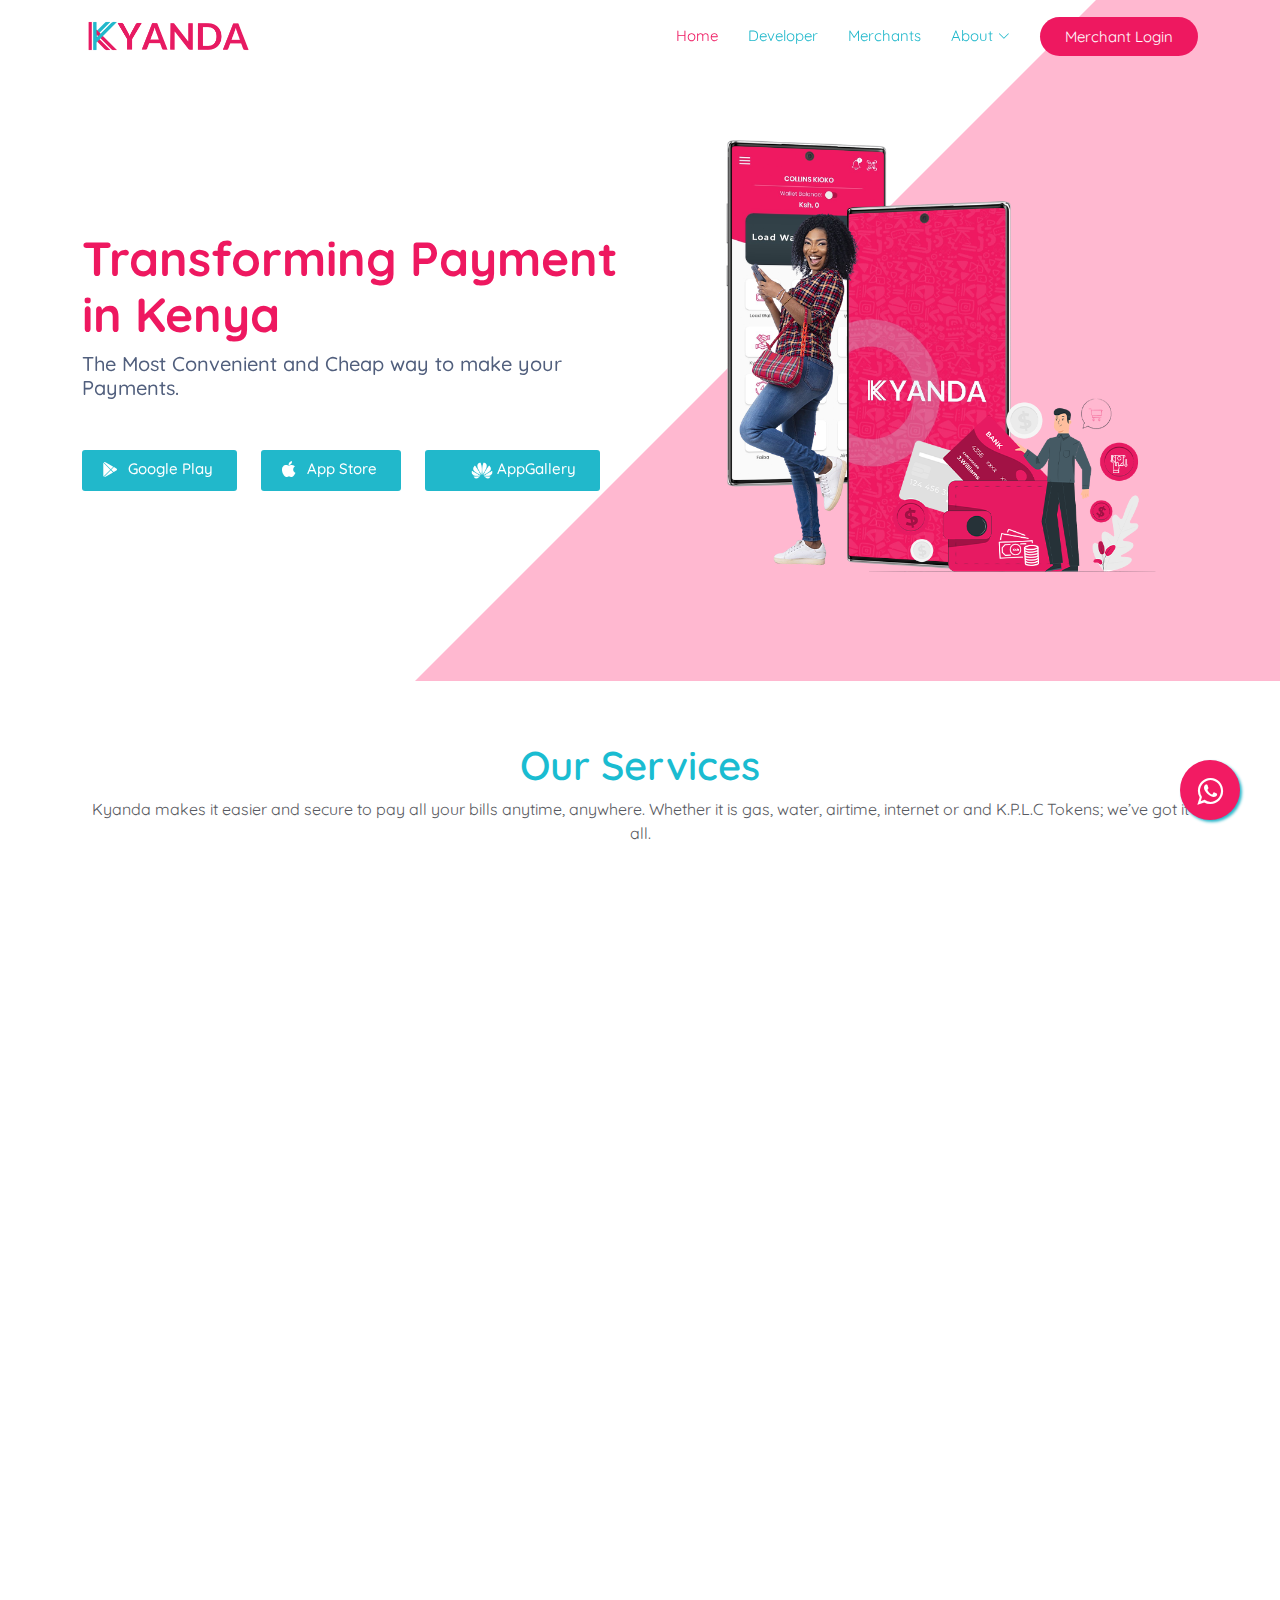
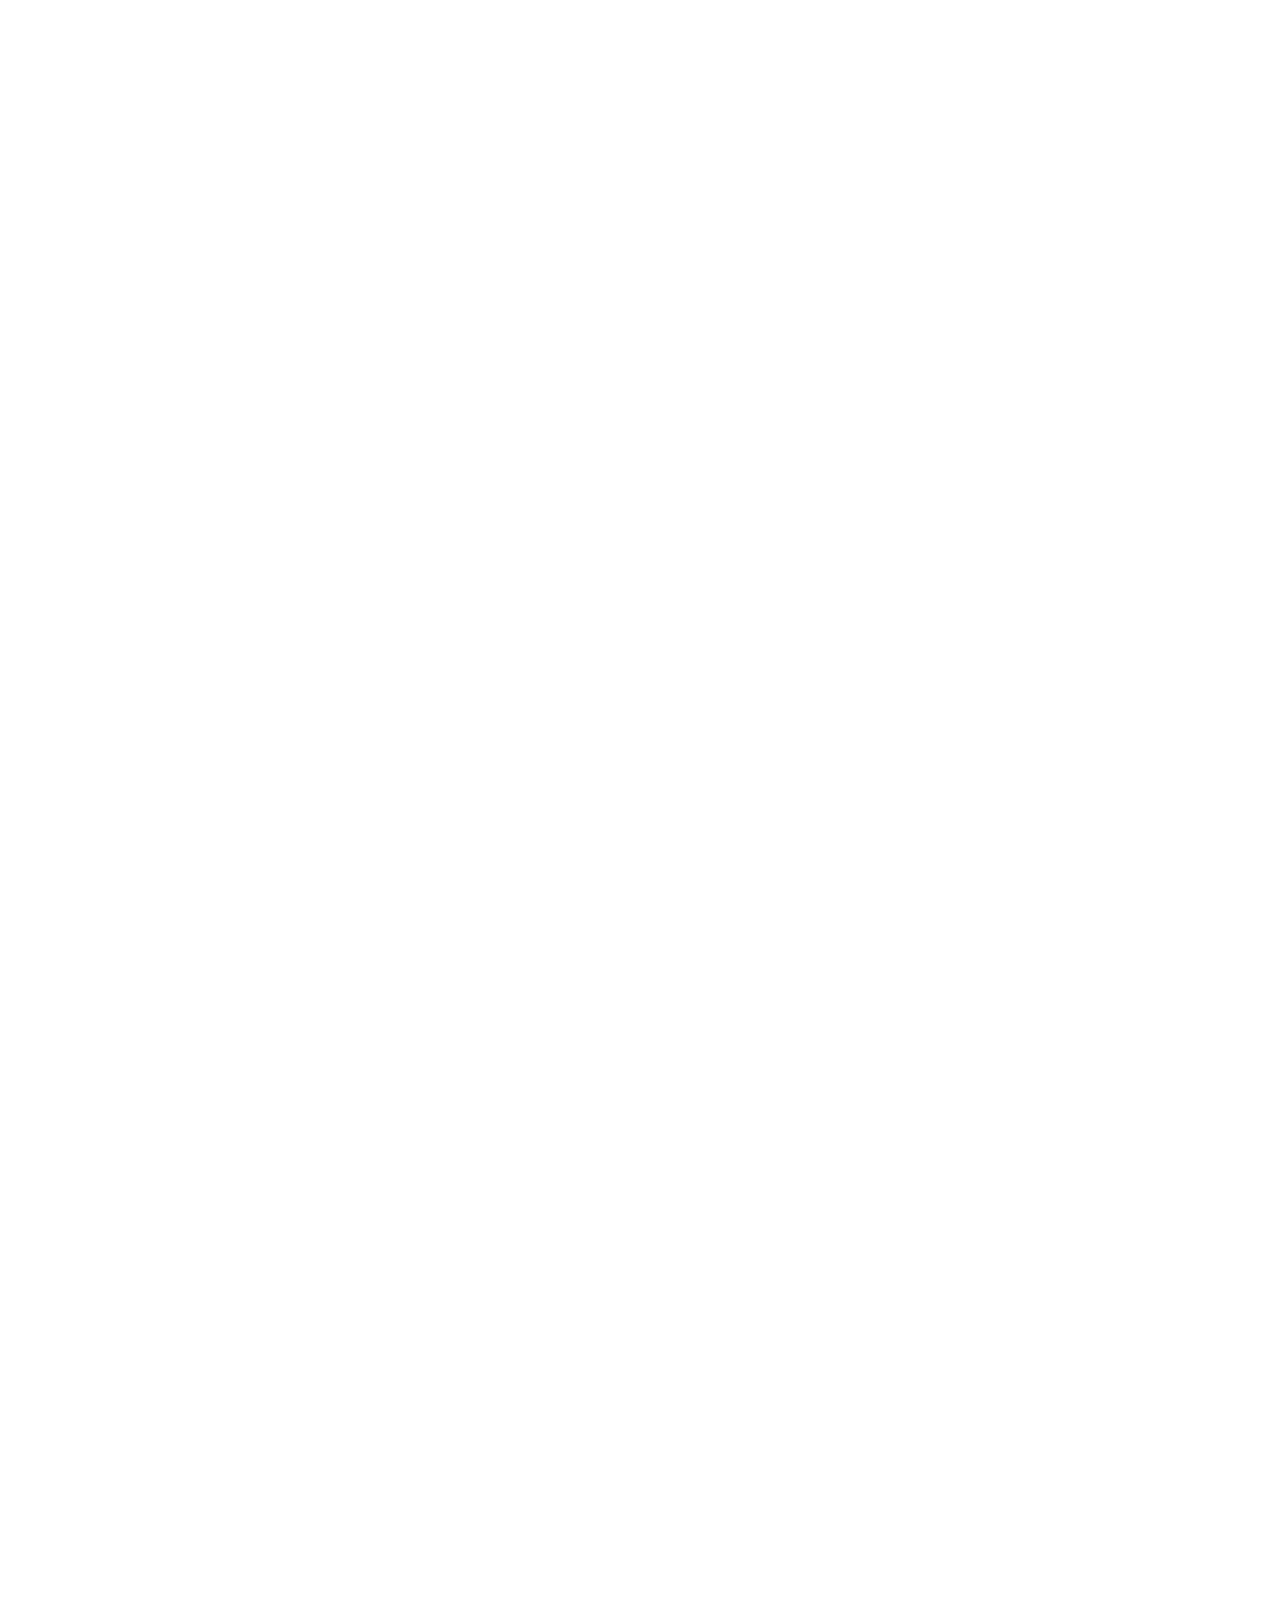
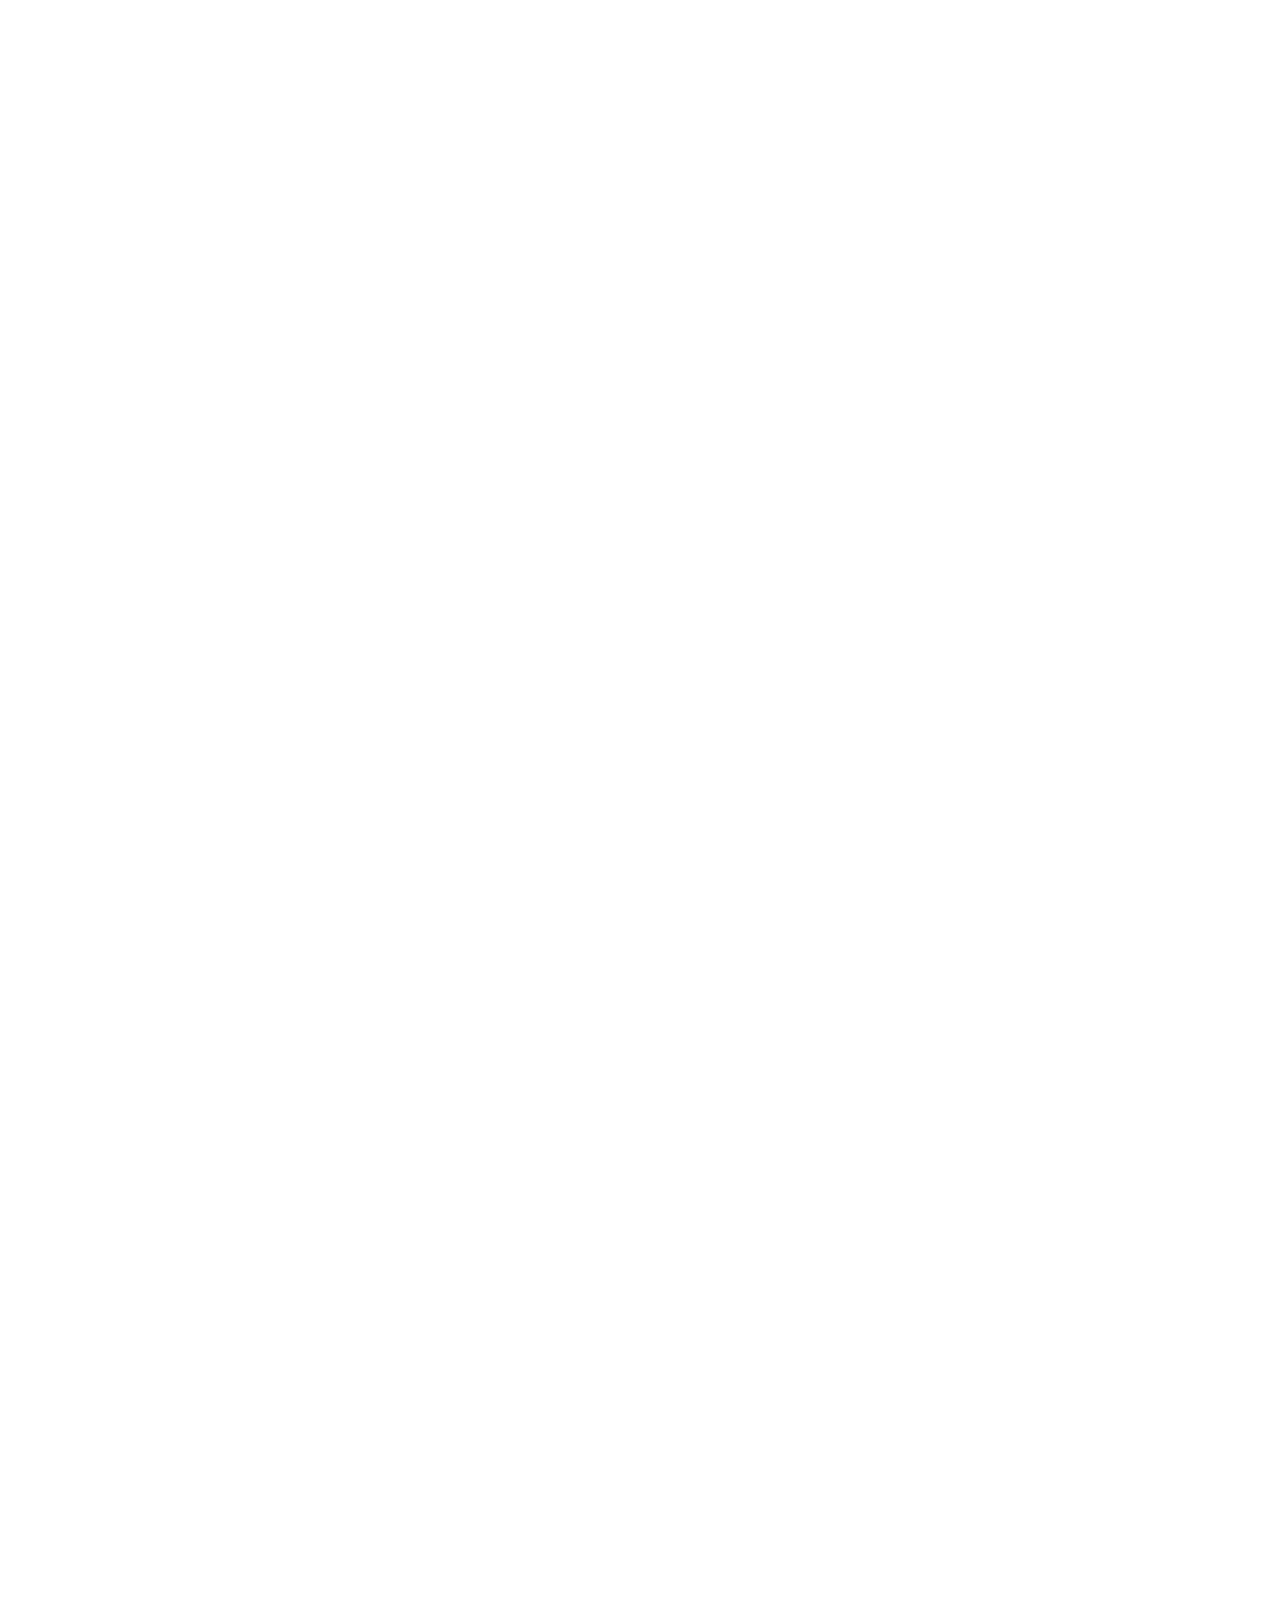
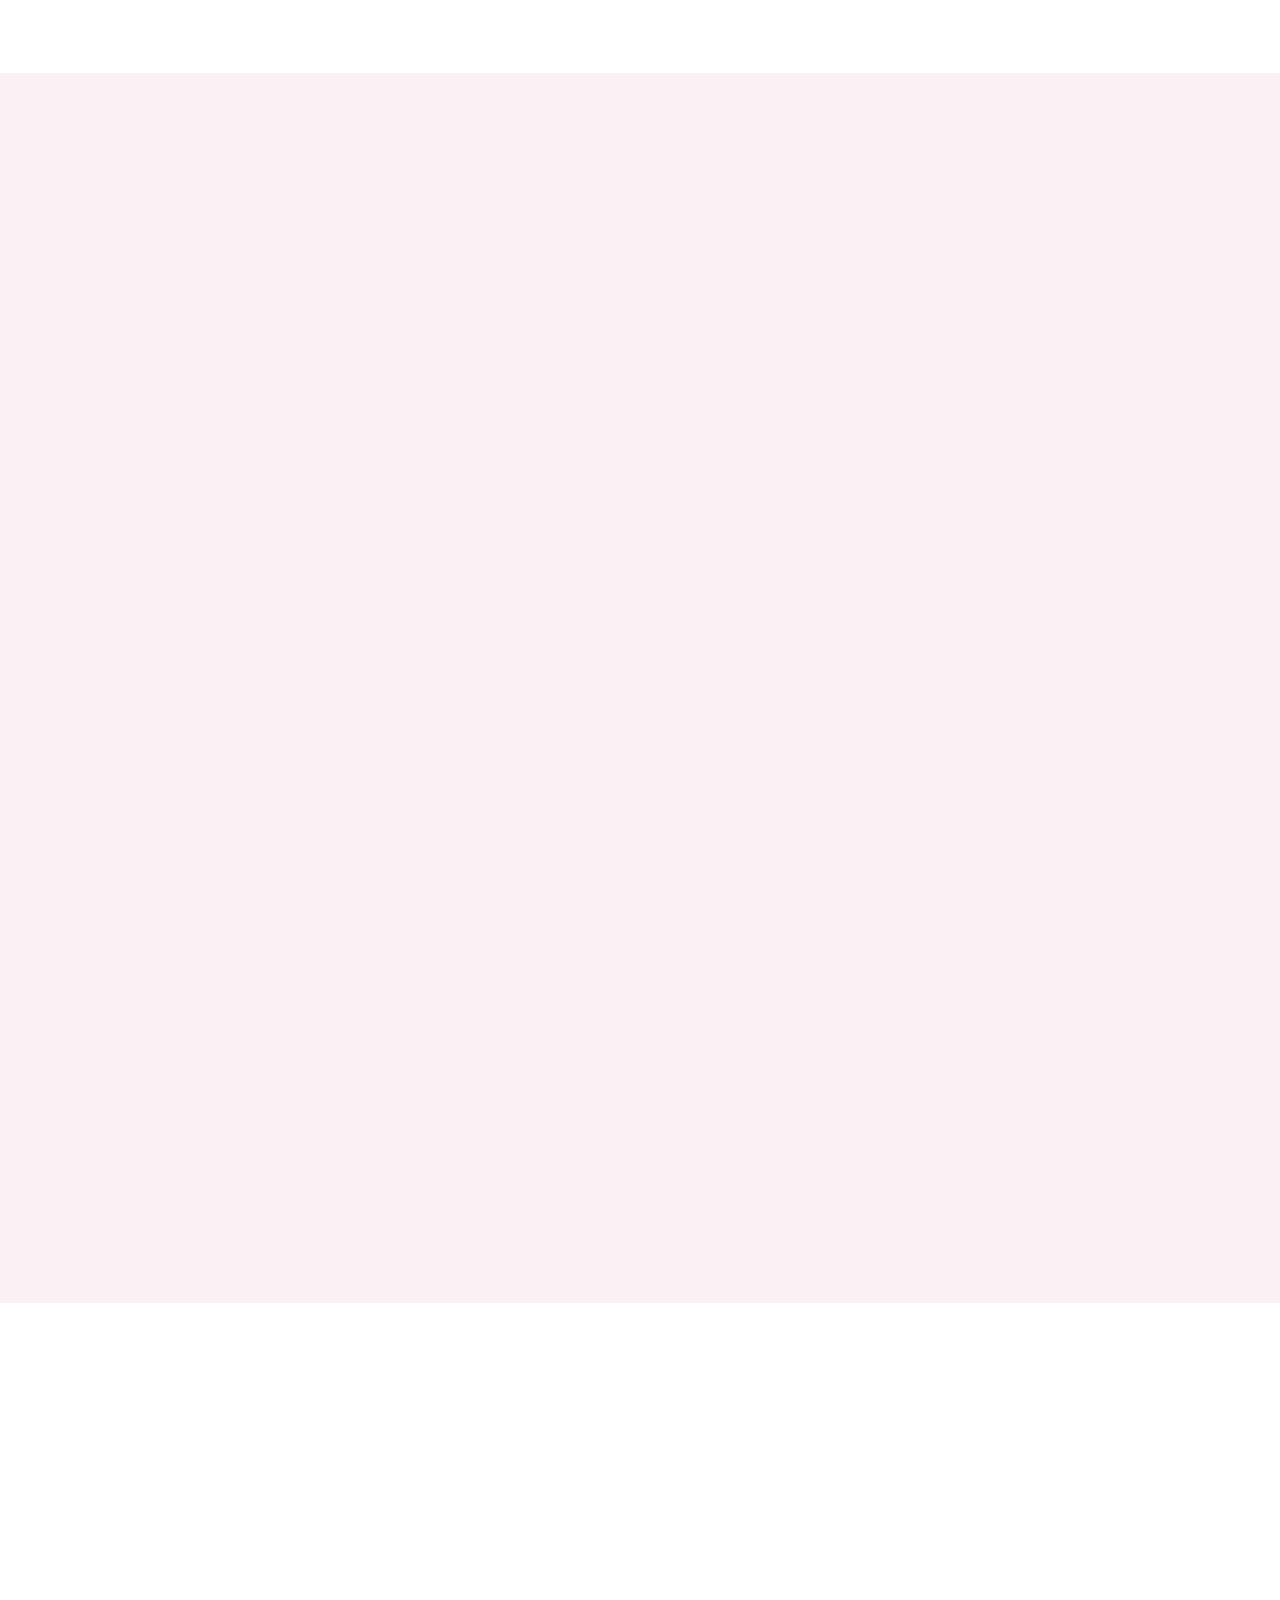
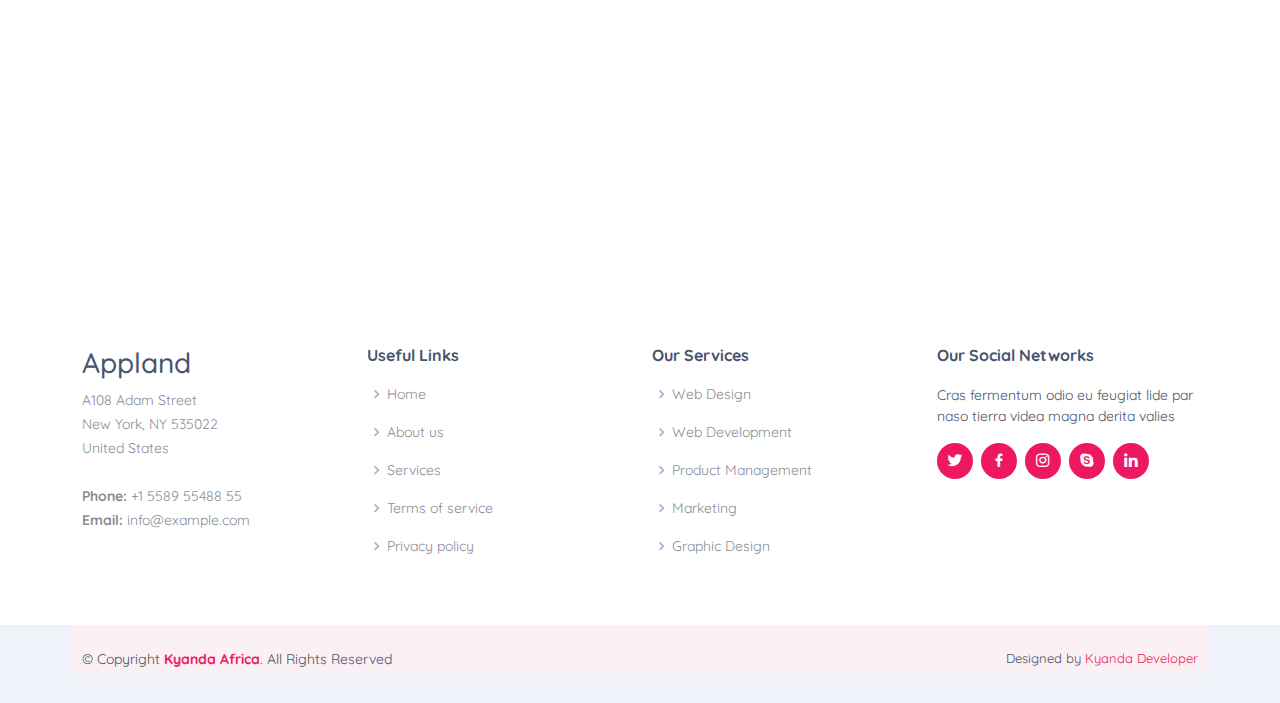
==== index.html @ 37dd3036 "first commit" ====
<!DOCTYPE html>
<html lang="en">

<head>
  <meta charset="utf-8">
  <meta content="width=device-width, initial-scale=1.0" name="viewport">

  <title>Kyanda Africa | Kenya</title>
  <meta content="" name="description">
  <meta content="" name="keywords">

  <!-- Favicons -->
  <link href="assets/img/favicon.png" rel="icon">
  <link href="assets/img/icon.png" rel="icon">

  <!-- Google Fonts -->
  <link rel="preconnect" href="https://fonts.googleapis.com">
  <link rel="preconnect" href="https://fonts.gstatic.com" crossorigin>
  <link href="https://fonts.googleapis.com/css2?family=Quicksand:wght@300;400;500;600;700;900&display=swap" rel="stylesheet">
  <link rel="stylesheet" href="https://maxcdn.bootstrapcdn.com/font-awesome/4.5.0/css/font-awesome.min.css">
  <!-- Vendor CSS Files -->
  <link href="assets/vendor/aos/aos.css" rel="stylesheet">
  <link href="assets/vendor/bootstrap/css/bootstrap.min.css" rel="stylesheet">
  <link href="assets/vendor/bootstrap-icons/bootstrap-icons.css" rel="stylesheet">
  <link href="assets/vendor/boxicons/css/boxicons.min.css" rel="stylesheet">
  <link href="assets/vendor/glightbox/css/glightbox.min.css" rel="stylesheet">
  <link href="assets/vendor/swiper/swiper-bundle.min.css" rel="stylesheet">

  <!-- Template Main CSS File -->
  <link href="assets/css/style.css" rel="stylesheet">


</head>

<body>

  <!-- ======= Header ======= -->
  <header id="header" class="fixed-top  header-transparent ">
    <div class="container d-flex align-items-center justify-content-between">

      <div class="logo">
     
      <a href="index.html"><img src="assets/img/kym.png" alt="" class="img-fluid"></a>
      </div>

      <nav id="navbar" class="navbar">
        <ul>
          <li><a class="nav-link scrollto active" href="index.html">Home</a></li>
          <li><a class="nav-link scrollto" href="#">Developer</a></li>
          <li><a class="nav-link scrollto" href="merchant.html">Merchants</a></li>
          <li class="dropdown"><a href="#"><span>About</span> <i class="bi bi-chevron-down"></i></a>
            <ul>
              <li><a href="#api">API</a></li>
              <li><a href="#utility">Utility Bills</a></li>
              <li><a href="#insurance">Insurance</a></li>
              <li><a href="#faqs">FAQS</a></li>
              <li><a href="#contact">Contact</a></li>
              <li><a href="#testimonial">Testimonials</a></li>
            </ul>
          </li>
          <li><a class="getstarted scrollto" target="_blank" href="https://portal.kyanda.app/">Merchant Login</a></li>
        </ul>
        <i class="bi bi-list mobile-nav-toggle"></i>
      </nav><!-- .navbar -->

    </div>
  </header><!-- End Header -->

  <!-- ======= Hero Section ======= -->
  <section id="hero" class="d-flex align-items-center">

    <div class="container">
      <div class="row">
        <div class="col-lg-6 d-lg-flex flex-lg-column justify-content-center align-items-stretch pt-5 pt-lg-0 order-2 order-lg-1" data-aos="fade-up">
          <div>
            <h1>Transforming Payment in Kenya</h1>
            <h2>The Most Convenient and Cheap way to make your Payments.</h2>
            <a href="https://play.google.com/store/apps/details?id=com.kyanda.kenya" target="_blank" class="download-btn"><i class="bx bxl-play-store"></i> Google Play</a>
            <a href="#" class="download-btn"><i class="bx bxl-apple"></i> App Store</a>
            <a href="#" class="download-btn"> <img src="assets/img/huawei.png" width="22px" > AppGallery</a>
          </div>
        </div>
        <div class="col-lg-6 d-lg-flex flex-lg-column align-items-stretch order-1 order-lg-2 hero-img" data-aos="fade-up">
          <img src="assets/img/hero-img.png" class="img-fluid" alt="">
        </div>
      </div>
    </div>

  </section><!-- End Hero -->

  <main id="main">

    <!-- ======= App Features Section ======= -->
    <section id="features" class="features">
      <div class="container">

        <div class="section-title">
          <h1 style="color:#1abcd1;">Our Services</h1>
          <p>Kyanda makes it easier and secure to pay all your bills anytime, anywhere. Whether it is gas,
             water, airtime, internet or and K.P.L.C Tokens; we’ve got it all.</p>
        </div>

        <div class="row no-gutters">
          <div class="col-xl-7 d-flex align-items-stretch order-2 order-lg-1">
            <div class="content d-flex flex-column justify-content-center">
              <div class="row">
                <div class="col-md-6 icon-box" data-aos="fade-up">
                  <i class="bx bx-basket"></i>
                  <h4>Merchant Service</h4>
                  <p>Collect Payments from your Clients & Disburse Payments to your Employee's or Supplier's Mobile Wallet & Bank Accounts.</p>
                </div>
                <div class="col-md-6 icon-box" data-aos="fade-up" data-aos-delay="100">
                  <i class="bx bx-mobile"></i>
                  <h4>Utility Service</h4>
                  <p>While saving you Money, Pay your bills in an easy, secure, and all in one Account. Plus, get instant Cahsbacks on all transactions!</p>
                </div>
                <div class="col-md-6 icon-box" data-aos="fade-up" data-aos-delay="200">
                  <i class="bx bx-code"></i>
                  <h4>API</h4>
                  <p>Building great products. We abstract all the complexity and present easy-to-integrate APIs for you.</p>
                </div>
                <div class="col-md-6 icon-box" data-aos="fade-up" data-aos-delay="300">
                  <i class="bx bx-shield"></i>
                  <h4>Insurance</h4>
                  <p>Inclusive insurance solution for emerging markets.</p>
                </div>
                <div class="col-md-6 icon-box" data-aos="fade-up" data-aos-delay="400">
                  <i class="bx bx-wallet"></i>
                  <h4>Kyanda Pay</h4>
                  <p>Kyanda offers the widest selection of payment services in the country. Get more customers by providing more payment options.</p>
                </div>
                <div class="col-md-6 icon-box" data-aos="fade-up" data-aos-delay="500">
                  <i class="bx bx-money"></i>
                  <h4>Send / Withdraw Money</h4>
                  <p>Send money, Withdraw and receive money in real time.</p>
                </div>
              </div>
            </div>
          </div>
          <div class="image col-xl-5 d-flex align-items-stretch justify-content-center order-1 order-lg-2" data-aos="fade-left" data-aos-delay="100">
            <img src="assets/img/app.png" class="img-fluid" alt="">
          </div>
        </div>

      </div>
    </section><!-- End App Features Section -->

    <!-- ======= Details Section ======= -->
    <section id="details" style="width: 100%;" class="details">
      <div class="container" >

        <div class="row content" id="merchant">
          <div class="col-md-4" data-aos="fade-right">
            <img src="assets/img/services.png" class="img-fluid" alt="">
          </div>
          <div class="col-md-8 pt-4" data-aos="fade-up">
            <h1 >Merchant Service</h1>
            <p class="fst-italic">
              Businesses using our platform can become last mile agents for financial services and diversify their earnings ability through commissions. Services offered to our merchants are;
            </p>
            <ul>
              <li><i class="bi bi-check" style="color:#ef1e65;"></i>Utility Bill Vending</li>
              <li><i class="bi bi-check"style="color:#ef1e65;"></i>Cash Deposits & Withdrawals</li>
              <li><i class="bi bi-check"style="color:#ef1e65;"></i>Payment Collections & Disbursements</li>
            </ul>
            <a class="getstarted scrollto" target="_blank" href="merchant.html">Learn More</a>
          </div>
        </div>

        <div class="row content" id="utility">
          <div class="col-md-4 order-1 order-md-2" data-aos="fade-left">
            <img src="assets/img/utily.png" class="img-fluid" alt="">
          </div>
          <div class="col-md-8 pt-5 order-2 order-md-1" data-aos="fade-up">
            <h1>Utility Service</h1>
            <p class="fst-italic">
              While saving you money, Pay all your bills in an easy and secure way, all in one account & get
               instant Cashbacks on all transactions!
            </p>
            <p>
              The services offered are:          
            </p>
            <ul>
              <li><i class="bi bi-check "style="color:#ef1e65;"></i>Airtime (Safaricom, Airtel, Equitel, Telkom and Faiba)</li>
              <li><i class="bi bi-check"style="color:#ef1e65;"></i>KPLC Postpaid & Prepaid.</li>
              <li><i class="bi bi-check"style="color:#ef1e65;"></i>TV Payments (DSTV, ZUKU, GOTV)</li>
              <li><i class="bi bi-check"style="color:#ef1e65;"></i>Water Payments.</li>
              <li><i class="bi bi-check"style="color:#ef1e65;"></i>Internet.</li>
            </ul>
            <a class="getstarted scrollto" target="_blank" href="https://play.google.com/store/apps/details?id=com.kyanda.kenya">Download App</a>
          </div>
        </div>

        <div class="row content" id="send">
          <div class="col-md-4" data-aos="fade-right">
            <img src="assets/img/send.png" class="img-fluid" alt="">
          </div>
          <div class="col-md-8 pt-5" data-aos="fade-up">
            <h1>Send / Withdraw Money</h1>
            <br>
            <p>You can make a peer-to-peer money transfer through our platform to other Kyanda Users,
               Mobile Money wallets and any other bank account among the 42 banks available in Kenya.</p>
               <br>
            <ul>
              <li><i class="bi bi-check "style="color:#ef1e65;"></i> Send Kyanda User</li>
              <li><i class="bi bi-check" style="color:#ef1e65;"></i> Send to E-Pouch</li>
              <li><i class="bi bi-check"style="color:#ef1e65;"></i>Send to M-pesa User</li>
              <li><i class="bi bi-check"style="color:#ef1e65;"></i>Zero Tranzaction cost to Kyanda users</li>
              <li><i class="bi bi-check"style="color:#ef1e65;"></i>2% transaction Cost to other users( M-pesa users )</li>
            </ul>
            <a class="getstarted scrollto" target="_blank" href="https://play.google.com/store/apps/details?id=com.kyanda.kenya">Download App</a>
          </div>
        </div>

        <div class="row content" id="insurance">
          <div class="col-md-4 order-1 order-md-2" data-aos="fade-left">
            <img src="assets/img/details-2.png" class="img-fluid" alt="">
          </div>
          <div class="col-md-8 pt-5 order-2 order-md-1" data-aos="fade-up">
            <h1 style="color:#1abcd1;">Insurance</h1>
            <p class="fst-italic">
              We've partnered with Turaco to bring insurance covers to our consumers. Access and claim insurance covers through our mobile app!
            </p>
            <p>
              The available plans are:
            </p>
            <ul >
              <li><i class="bi bi-check" style="color:#ef1e65;"></i>Inpatient / Outpatient Cover</li>
              <li><i class="bi bi-check" style="color:#ef1e65;"></i> Hospital Cash</li>
              <li><i class="bi bi-check" style="color:#ef1e65;"></i> Life / Death / Funeral Cover</li>
              <li><i class="bi bi-check" style="color:#ef1e65;"></i> Permanent Total Disability</li>
              <li><i class="bi bi-check" style="color:#ef1e65;"></i> Medical Expense Reimbursement</li>
              <li><i class="bi bi-check" style="color:#ef1e65;"></i> Critical Illness</li>
              <li><i class="bi bi-check" style="color:#ef1e65;"></i> Personal Accident</li>
              <li><i class="bi bi-check" style="color:#ef1e65;"></i> Maternity Cover</li>
              <li><i class="bi bi-check" style="color:#ef1e65;"></i> Dental Cover</li>
            </ul>
            <a class="getstarted scrollto" target="_blank" href="https://play.google.com/store/apps/details?id=com.kyanda.kenya">Download App</a>
          </div>
        </div>

        <div class="row content" id="api">
          <div class="col-md-4" data-aos="fade-right">
            <img src="assets/img/api.png" class="img-fluid" alt="">
          </div>
          <div class="col-md-8 pt-5" data-aos="fade-up">
            <h1>API Service</h1>
            <br>
            <p><b>One API to build them all</b></p>
            <p>
              Our APIs are built with the developer in mind. We abstract all the complexity 
              and present easy-to-integrate APIs, just for you! Check out our curated developer guide that
               will make it easier for you to learn how to work with our APIs.
            </p>
         <br>
            <a class="getstarted scrollto" target="_blank" href="https://kyanda.co.ke/developer/index.html">Start Coding</a>
          </div>
        </div>
      </div>
    </section><!-- End Details Section -->

    <!-- ======= Gallery Section ======= -->
    <section id="gallery" class="gallery">
      <div class="container" data-aos="fade-up">

        <div class="section-title">
          <h1 style="color: #1abcd1;font-weight: 500;">App Gallery</h1>
        </div>

      </div>

      <div class="container-fluid" data-aos="fade-up">
        <div class="gallery-slider swiper">
          <div class="swiper-wrapper">
            <div class="swiper-slide"><a href="assets/img/gallery/gallery-1.png" class="gallery-lightbox" data-gall="gallery-carousel"><img src="assets/img/gallery/gallery-1.png" class="img-fluid" alt=""></a></div>
            <div class="swiper-slide"><a href="assets/img/gallery/gallery-2.png" class="gallery-lightbox" data-gall="gallery-carousel"><img src="assets/img/gallery/gallery-2.png" class="img-fluid" alt=""></a></div>
            <div class="swiper-slide"><a href="assets/img/gallery/gallery-3.png" class="gallery-lightbox" data-gall="gallery-carousel"><img src="assets/img/gallery/gallery-3.png" class="img-fluid" alt=""></a></div>
            <div class="swiper-slide"><a href="assets/img/gallery/gallery-4.png" class="gallery-lightbox" data-gall="gallery-carousel"><img src="assets/img/gallery/gallery-4.png" class="img-fluid" alt=""></a></div>
            <div class="swiper-slide"><a href="assets/img/gallery/gallery-5.png" class="gallery-lightbox" data-gall="gallery-carousel"><img src="assets/img/gallery/gallery-5.png" class="img-fluid" alt=""></a></div>
            <div class="swiper-slide"><a href="assets/img/gallery/gallery-6.png" class="gallery-lightbox" data-gall="gallery-carousel"><img src="assets/img/gallery/gallery-6.png" class="img-fluid" alt=""></a></div>
            <div class="swiper-slide"><a href="assets/img/gallery/gallery-7.png" class="gallery-lightbox" data-gall="gallery-carousel"><img src="assets/img/gallery/gallery-7.png" class="img-fluid" alt=""></a></div>
            <div class="swiper-slide"><a href="assets/img/gallery/gallery-8.png" class="gallery-lightbox" data-gall="gallery-carousel"><img src="assets/img/gallery/gallery-8.png" class="img-fluid" alt=""></a></div>
            <div class="swiper-slide"><a href="assets/img/gallery/gallery-9.png" class="gallery-lightbox" data-gall="gallery-carousel"><img src="assets/img/gallery/gallery-9.png" class="img-fluid" alt=""></a></div>
            <div class="swiper-slide"><a href="assets/img/gallery/gallery-10.png" class="gallery-lightbox" data-gall="gallery-carousel"><img src="assets/img/gallery/gallery-10.png" class="img-fluid" alt=""></a></div>
            <div class="swiper-slide"><a href="assets/img/gallery/gallery-11.png" class="gallery-lightbox" data-gall="gallery-carousel"><img src="assets/img/gallery/gallery-11.png" class="img-fluid" alt=""></a></div>
            <div class="swiper-slide"><a href="assets/img/gallery/gallery-12.png" class="gallery-lightbox" data-gall="gallery-carousel"><img src="assets/img/gallery/gallery-12.png" class="img-fluid" alt=""></a></div>
            <div class="swiper-slide"><a href="assets/img/gallery/gallery-13.png" class="gallery-lightbox" data-gall="gallery-carousel"><img src="assets/img/gallery/gallery-13.png" class="img-fluid" alt=""></a></div>
            <div class="swiper-slide"><a href="assets/img/gallery/gallery-14.png" class="gallery-lightbox" data-gall="gallery-carousel"><img src="assets/img/gallery/gallery-14.png" class="img-fluid" alt=""></a></div>
            <div class="swiper-slide"><a href="assets/img/gallery/gallery-15.png" class="gallery-lightbox" data-gall="gallery-carousel"><img src="assets/img/gallery/gallery-15.png" class="img-fluid" alt=""></a></div>
            <div class="swiper-slide"><a href="assets/img/gallery/gallery-16.png" class="gallery-lightbox" data-gall="gallery-carousel"><img src="assets/img/gallery/gallery-16.png" class="img-fluid" alt=""></a></div>
            <div class="swiper-slide"><a href="assets/img/gallery/gallery-17.png" class="gallery-lightbox" data-gall="gallery-carousel"><img src="assets/img/gallery/gallery-17.png" class="img-fluid" alt=""></a></div>
            <div class="swiper-slide"><a href="assets/img/gallery/gallery-18.png" class="gallery-lightbox" data-gall="gallery-carousel"><img src="assets/img/gallery/gallery-18.png" class="img-fluid" alt=""></a></div>
          </div>
          <div class="swiper-pagination"></div>
        </div>

      </div>
    </section><!-- End Gallery Section -->

    <!-- ======= Testimonials Section ======= -->
    <section id="testimonials" class="testimonials section-bg">
      <div class="container" data-aos="fade-up">

        <div class="section-title">
          <h1 style="color: #1abcd1;font-weight: 500;">Testimonials</h1>
       
        </div>

        <div class="testimonials-slider swiper" data-aos="fade-up" data-aos-delay="100">
          <div class="swiper-wrapper">

            <div class="swiper-slide">
              <div class="testimonial-item">
                <img src="assets/img/testimonials/testimonials-5.png" class="testimonial-img" alt="">
                <h3>Kimani</h3>
                <h4>Customer</h4>
                <p>
                  <i class="bx bxs-quote-alt-left quote-icon-left"></i>
                  One of a kind! Thanks kyanda for making dreams come true, I would sometimes seat and think of 
                  how I can convert my Excess Airtime to cash but finally got the solution thanks again.                
                  <i class="bx bxs-quote-alt-right quote-icon-right"></i>
                </p>
              </div>
            </div>

            <div class="swiper-slide">
              <div class="testimonial-item">
                <img src="assets/img/testimonials/testimonials-3.png" class="testimonial-img" alt="">
                <h3>Sylvia Coh</h3>
                <h4>Photographer</h4>
                <p>
                  <i class="bx bxs-quote-alt-left quote-icon-left"></i>
                  Topping the toppest...quick response to customer i mean, 
                  smart working interface...1000 stars to you! Come one, Come all friends.This is the best place to dwell.
                  <i class="bx bxs-quote-alt-right quote-icon-right"></i>
                </p>
              </div>
            </div>

            <div class="swiper-slide">
              <div class="testimonial-item">
                <img src="assets/img/testimonials/testimonials-4.png" class="testimonial-img" alt="">
                <h3>John Omondi</h3>
                <h4>Merchant</h4>
                <p>
                  <i class="bx bxs-quote-alt-left quote-icon-left"></i>
                  Platform is super easy to use and is getting better and more versatile all the time!.                  <i class="bx bxs-quote-alt-right quote-icon-right"></i>
                </p>
              </div>
            </div>

          <!--  <div class="swiper-slide">
              <div class="testimonial-item">
                <img src="assets/img/testimonials/testimonials-4.png" class="testimonial-img" alt="">
                <h3>Matt Brandon</h3>
                <h4>Freelancer</h4>
                <p>
                  <i class="bx bxs-quote-alt-left quote-icon-left"></i>
                  Fugiat enim eram quae cillum dolore dolor amet nulla culpa multos export minim fugiat minim velit minim dolor enim duis veniam ipsum anim magna sunt elit fore quem dolore labore illum veniam.
                  <i class="bx bxs-quote-alt-right quote-icon-right"></i>
                </p>
              </div>
            </div>

            <div class="swiper-slide">
              <div class="testimonial-item">
                <img src="assets/img/testimonials/testimonials-5.jpg" class="testimonial-img" alt="">
                <h3>John Larson</h3>
                <h4>Entrepreneur</h4>
                <p>
                  <i class="bx bxs-quote-alt-left quote-icon-left"></i>
                  Quis quorum aliqua sint quem legam fore sunt eram irure aliqua veniam tempor noster veniam enim culpa labore duis sunt culpa nulla illum cillum fugiat legam esse veniam culpa fore nisi cillum quid.
                  <i class="bx bxs-quote-alt-right quote-icon-right"></i>
                </p>
              </div>
            </div>-->

          </div>
          <div class="swiper-pagination"></div>
        </div>

      </div>
    </section><!-- End Testimonials Section -->

   

    <!-- ======= Frequently Asked Questions Section ======= -->
    <section id="faq" class="faq section-bg">
      <div class="container" data-aos="fade-up">

        <div class="section-title">

          <h1 style="color: #1abcd1;font-weight: 500;">Frequently Asked Questions</h1>
        </div>

        <div class="accordion-list">
          <ul>
            <li data-aos="fade-up">
              <i class="bx bx-help-circle icon-help"></i> <a data-bs-toggle="collapse" class="collapse" data-bs-target="#accordion-list-1">Non consectetur a erat nam at lectus urna duis? <i class="bx bx-chevron-down icon-show"></i><i class="bx bx-chevron-up icon-close"></i></a>
              <div id="accordion-list-1" class="collapse show" data-bs-parent=".accordion-list">
                <p>
                  Feugiat pretium nibh ipsum consequat. Tempus iaculis urna id volutpat lacus laoreet non curabitur gravida. Venenatis lectus magna fringilla urna porttitor rhoncus dolor purus non.
                </p>
              </div>
            </li>

            <li data-aos="fade-up" data-aos-delay="100">
              <i class="bx bx-help-circle icon-help"></i> <a data-bs-toggle="collapse" data-bs-target="#accordion-list-2" class="collapsed">Feugiat scelerisque varius morbi enim nunc? <i class="bx bx-chevron-down icon-show"></i><i class="bx bx-chevron-up icon-close"></i></a>
              <div id="accordion-list-2" class="collapse" data-bs-parent=".accordion-list">
                <p>
                  Dolor sit amet consectetur adipiscing elit pellentesque habitant morbi. Id interdum velit laoreet id donec ultrices. Fringilla phasellus faucibus scelerisque eleifend donec pretium. Est pellentesque elit ullamcorper dignissim. Mauris ultrices eros in cursus turpis massa tincidunt dui.
                </p>
              </div>
            </li>

            <li data-aos="fade-up" data-aos-delay="200">
              <i class="bx bx-help-circle icon-help"></i> <a data-bs-toggle="collapse" data-bs-target="#accordion-list-3" class="collapsed">Dolor sit amet consectetur adipiscing elit? <i class="bx bx-chevron-down icon-show"></i><i class="bx bx-chevron-up icon-close"></i></a>
              <div id="accordion-list-3" class="collapse" data-bs-parent=".accordion-list">
                <p>
                  Eleifend mi in nulla posuere sollicitudin aliquam ultrices sagittis orci. Faucibus pulvinar elementum integer enim. Sem nulla pharetra diam sit amet nisl suscipit. Rutrum tellus pellentesque eu tincidunt. Lectus urna duis convallis convallis tellus. Urna molestie at elementum eu facilisis sed odio morbi quis
                </p>
              </div>
            </li>

            <li data-aos="fade-up" data-aos-delay="300">
              <i class="bx bx-help-circle icon-help"></i> <a data-bs-toggle="collapse" data-bs-target="#accordion-list-4" class="collapsed">Tempus quam pellentesque nec nam aliquam sem et tortor consequat? <i class="bx bx-chevron-down icon-show"></i><i class="bx bx-chevron-up icon-close"></i></a>
              <div id="accordion-list-4" class="collapse" data-bs-parent=".accordion-list">
                <p>
                  Molestie a iaculis at erat pellentesque adipiscing commodo. Dignissim suspendisse in est ante in. Nunc vel risus commodo viverra maecenas accumsan. Sit amet nisl suscipit adipiscing bibendum est. Purus gravida quis blandit turpis cursus in.
                </p>
              </div>
            </li>

            <li data-aos="fade-up" data-aos-delay="400">
              <i class="bx bx-help-circle icon-help"></i> <a data-bs-toggle="collapse" data-bs-target="#accordion-list-5" class="collapsed">Tortor vitae purus faucibus ornare. Varius vel pharetra vel turpis nunc eget lorem dolor? <i class="bx bx-chevron-down icon-show"></i><i class="bx bx-chevron-up icon-close"></i></a>
              <div id="accordion-list-5" class="collapse" data-bs-parent=".accordion-list">
                <p>
                  Laoreet sit amet cursus sit amet dictum sit amet justo. Mauris vitae ultricies leo integer malesuada nunc vel. Tincidunt eget nullam non nisi est sit amet. Turpis nunc eget lorem dolor sed. Ut venenatis tellus in metus vulputate eu scelerisque.
                </p>
              </div>
            </li>

          </ul>
        </div>

      </div>
    </section><!-- End Frequently Asked Questions Section -->

    <!-- ======= Contact Section ======= -->
    <section id="contact" class="contact">
      <div class="container" data-aos="fade-up">

        <div class="section-title">
          <h1 style="color: #1abcd1;font-weight: 500;">Get in Touch</h1>
        </div>

        <div class="row">

          <div class="col-lg-6">
            <div class="row">
              <div class="col-lg-6 info">
                <i class="bx bx-map"></i>
                <h4>Address</h4>
                <p>2nd Floor, Trio Complex, EABL Road, Nairobi</p>
              </div>
              <div class="col-lg-6 info">
                <i class="bx bx-phone"></i>
                <h4>Call Us</h4>
                <p>+245 715 330000</p>
              </div>
              <div class="col-lg-6 info">
                <i class="bx bx-envelope"></i>
                <h4>Email Us</h4>
                <p>hello@kyanda.co.ke</p>
              </div>
              <div class="col-lg-6 info">
                <i class="bx bx-time-five"></i>
                <h4>Working Hours</h4>
                <p>Mon - Fri: 8AM to 5PM</p>
              </div>
            </div>
          </div>

          <div class="col-lg-6">
            <form action="forms/contact.php" method="post" role="form" class="php-email-form" data-aos="fade-up">
              <div class="form-group">
                <input placeholder="Your Name" type="text" name="name" class="form-control" id="name" required>
              </div>
              <div class="form-group mt-3">
                <input placeholder="Your Email" type="email" class="form-control" name="email" id="email" required>
              </div>
              <div class="form-group mt-3">
                <input placeholder="Subject" type="text" class="form-control" name="subject" id="subject" required>
              </div>
              <div class="form-group mt-3">
                <textarea placeholder="Message" class="form-control" name="message" rows="5" required></textarea>
              </div>
              <div class="my-3">
                <div class="loading">Loading</div>
                <div class="error-message"></div>
                <div class="sent-message">Your message has been sent. Thank you!</div>
              </div>
              <div class="text-center"><button type="submit">Send Message</button></div>
            </form>
          </div>

        </div>

      </div>
    </section><!-- End Contact Section -->

  </main><!-- End #main -->

  <!-- ======= Footer ======= -->
  <footer id="footer">

    <a href="https://wa.me/+254715330000" class="whatsapp_float" target="_blank"> <i class="fa fa-whatsapp whatsapp-icon"></i></a>

    <div class="footer-top">
      <div class="container">
        <div class="row">

          <div class="col-lg-3 col-md-6 footer-contact">
            <h3>Appland</h3>
            <p>
              A108 Adam Street <br>
              New York, NY 535022<br>
              United States <br><br>
              <strong>Phone:</strong> +1 5589 55488 55<br>
              <strong>Email:</strong> info@example.com<br>
            </p>
          </div>

          <div class="col-lg-3 col-md-6 footer-links">
            <h4>Useful Links</h4>
            <ul>
              <li><i class="bx bx-chevron-right"></i> <a href="#">Home</a></li>
              <li><i class="bx bx-chevron-right"></i> <a href="#">About us</a></li>
              <li><i class="bx bx-chevron-right"></i> <a href="#">Services</a></li>
              <li><i class="bx bx-chevron-right"></i> <a href="#">Terms of service</a></li>
              <li><i class="bx bx-chevron-right"></i> <a href="#">Privacy policy</a></li>
            </ul>
          </div>

          <div class="col-lg-3 col-md-6 footer-links">
            <h4>Our Services</h4>
            <ul>
              <li><i class="bx bx-chevron-right"></i> <a href="#">Web Design</a></li>
              <li><i class="bx bx-chevron-right"></i> <a href="#">Web Development</a></li>
              <li><i class="bx bx-chevron-right"></i> <a href="#">Product Management</a></li>
              <li><i class="bx bx-chevron-right"></i> <a href="#">Marketing</a></li>
              <li><i class="bx bx-chevron-right"></i> <a href="#">Graphic Design</a></li>
            </ul>
          </div>

          <div class="col-lg-3 col-md-6 footer-links">
            <h4>Our Social Networks</h4>
            <p>Cras fermentum odio eu feugiat lide par naso tierra videa magna derita valies</p>
            <div class="social-links mt-3">
              <a href="#" class="twitter"><i class="bx bxl-twitter"></i></a>
              <a href="#" class="facebook"><i class="bx bxl-facebook"></i></a>
              <a href="#" class="instagram"><i class="bx bxl-instagram"></i></a>
              <a href="#" class="google-plus"><i class="bx bxl-skype"></i></a>
              <a href="#" class="linkedin"><i class="bx bxl-linkedin"></i></a>
            </div>
          </div>

        </div>
      </div>
    </div>

    <div class="container py-4" style="background-color:#fbf0f3;">
      <div class="copyright">
        &copy; Copyright <strong><span style="color: #ee1860;">Kyanda Africa</span></strong>. All Rights Reserved
      </div>
      <div class="credits">
        Designed by <a href="https://kyanda.co.ke/">Kyanda Developer</a>
      </div>
    </div>
  </footer><!-- End Footer -->

  <a href="#" class="back-to-top d-flex align-items-center justify-content-center"><i class="bi bi-arrow-up-short"></i></a>

  <!-- Vendor JS Files -->
  <script src="assets/vendor/aos/aos.js"></script>
  <script src="assets/vendor/bootstrap/js/bootstrap.bundle.min.js"></script>
  <script src="assets/vendor/glightbox/js/glightbox.min.js"></script>
  <script src="assets/vendor/swiper/swiper-bundle.min.js"></script>
  <script src="assets/vendor/php-email-form/validate.js"></script>

  <!-- Template Main JS File -->
  <script src="assets/js/main.js"></script>

</body>

</html>
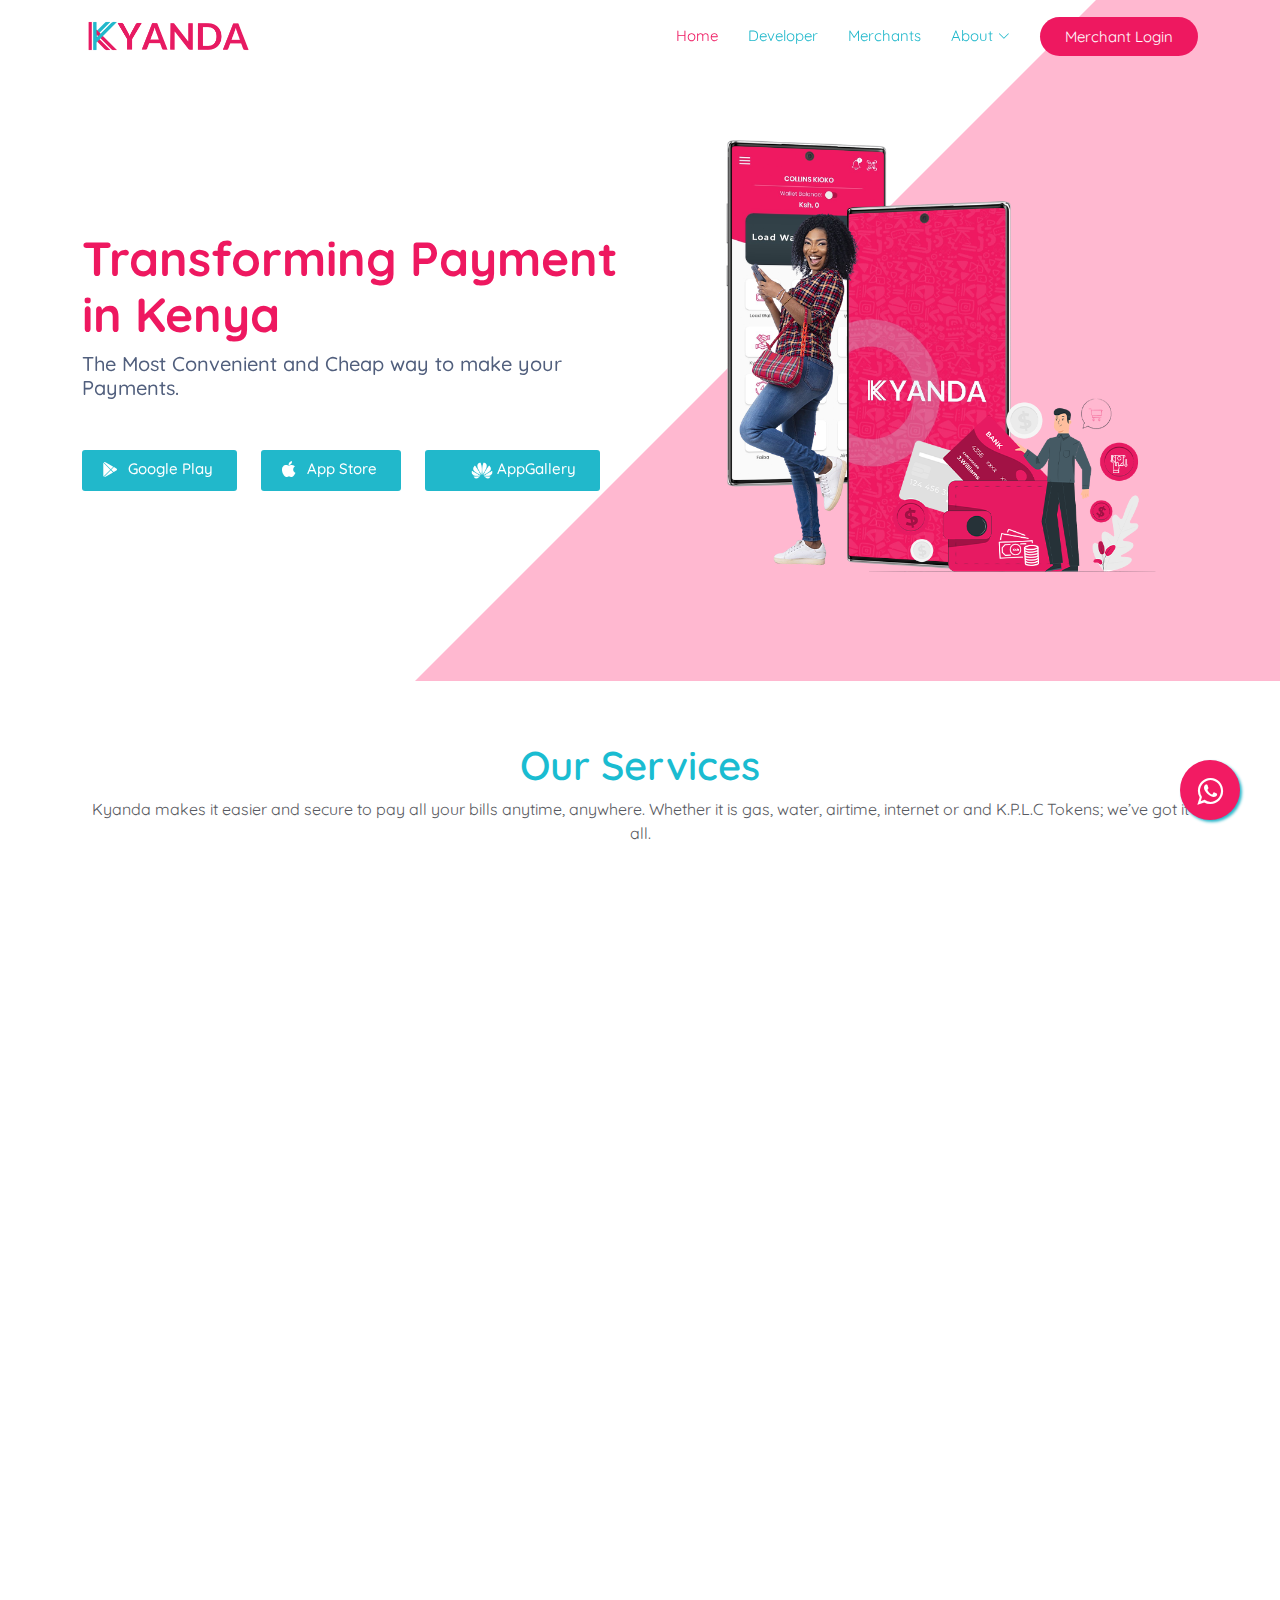
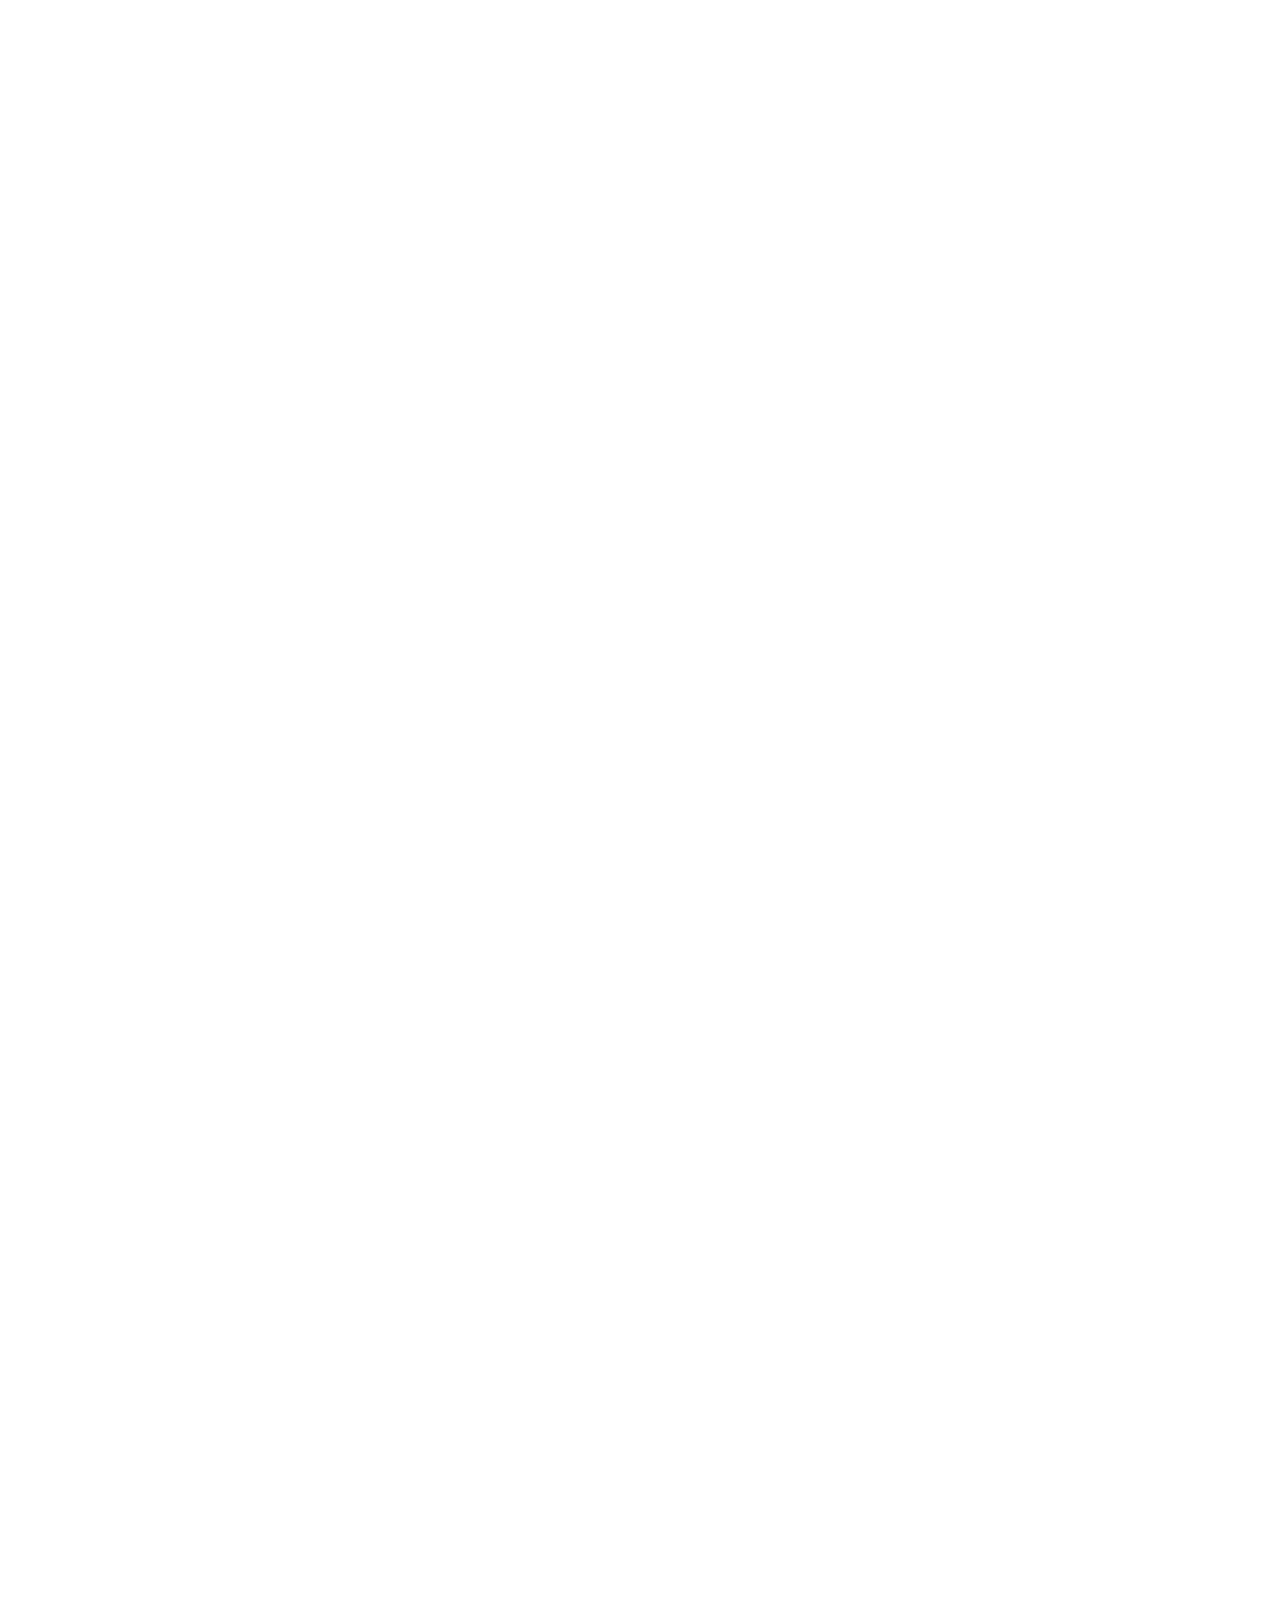
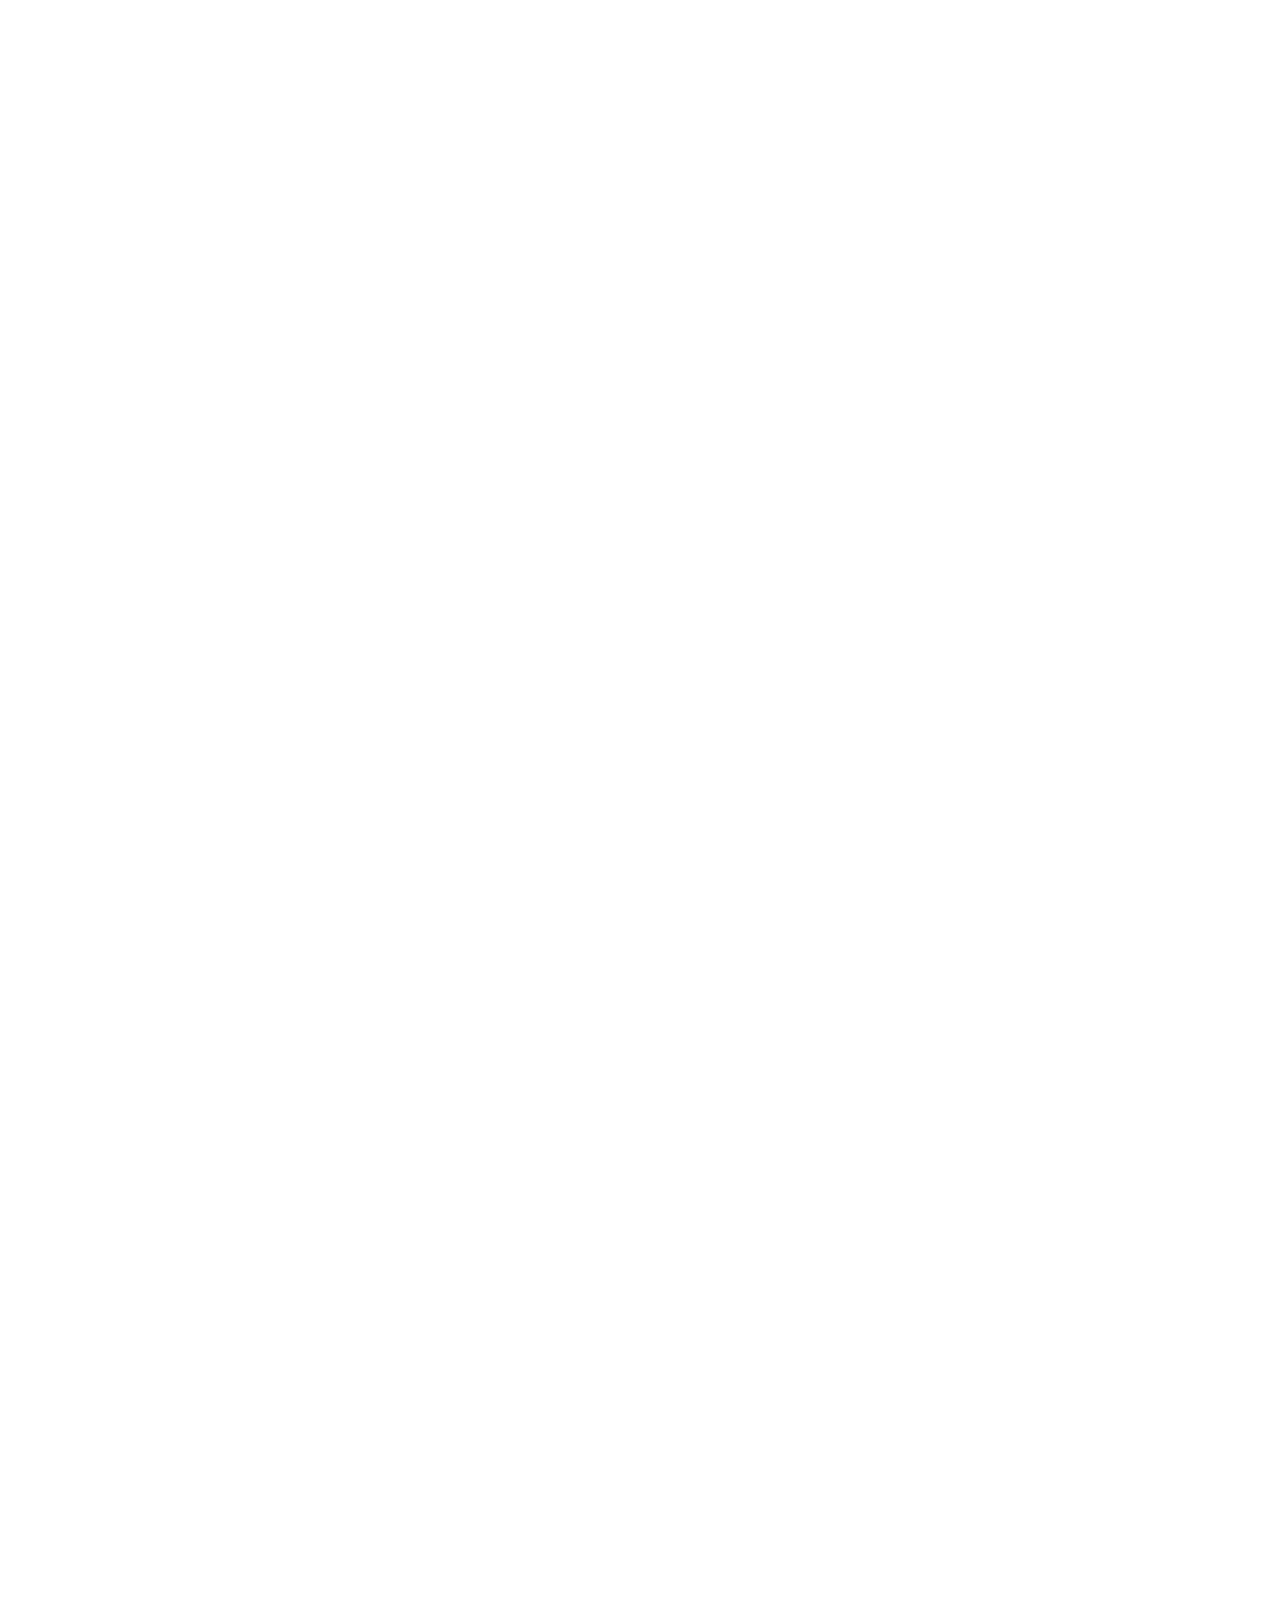
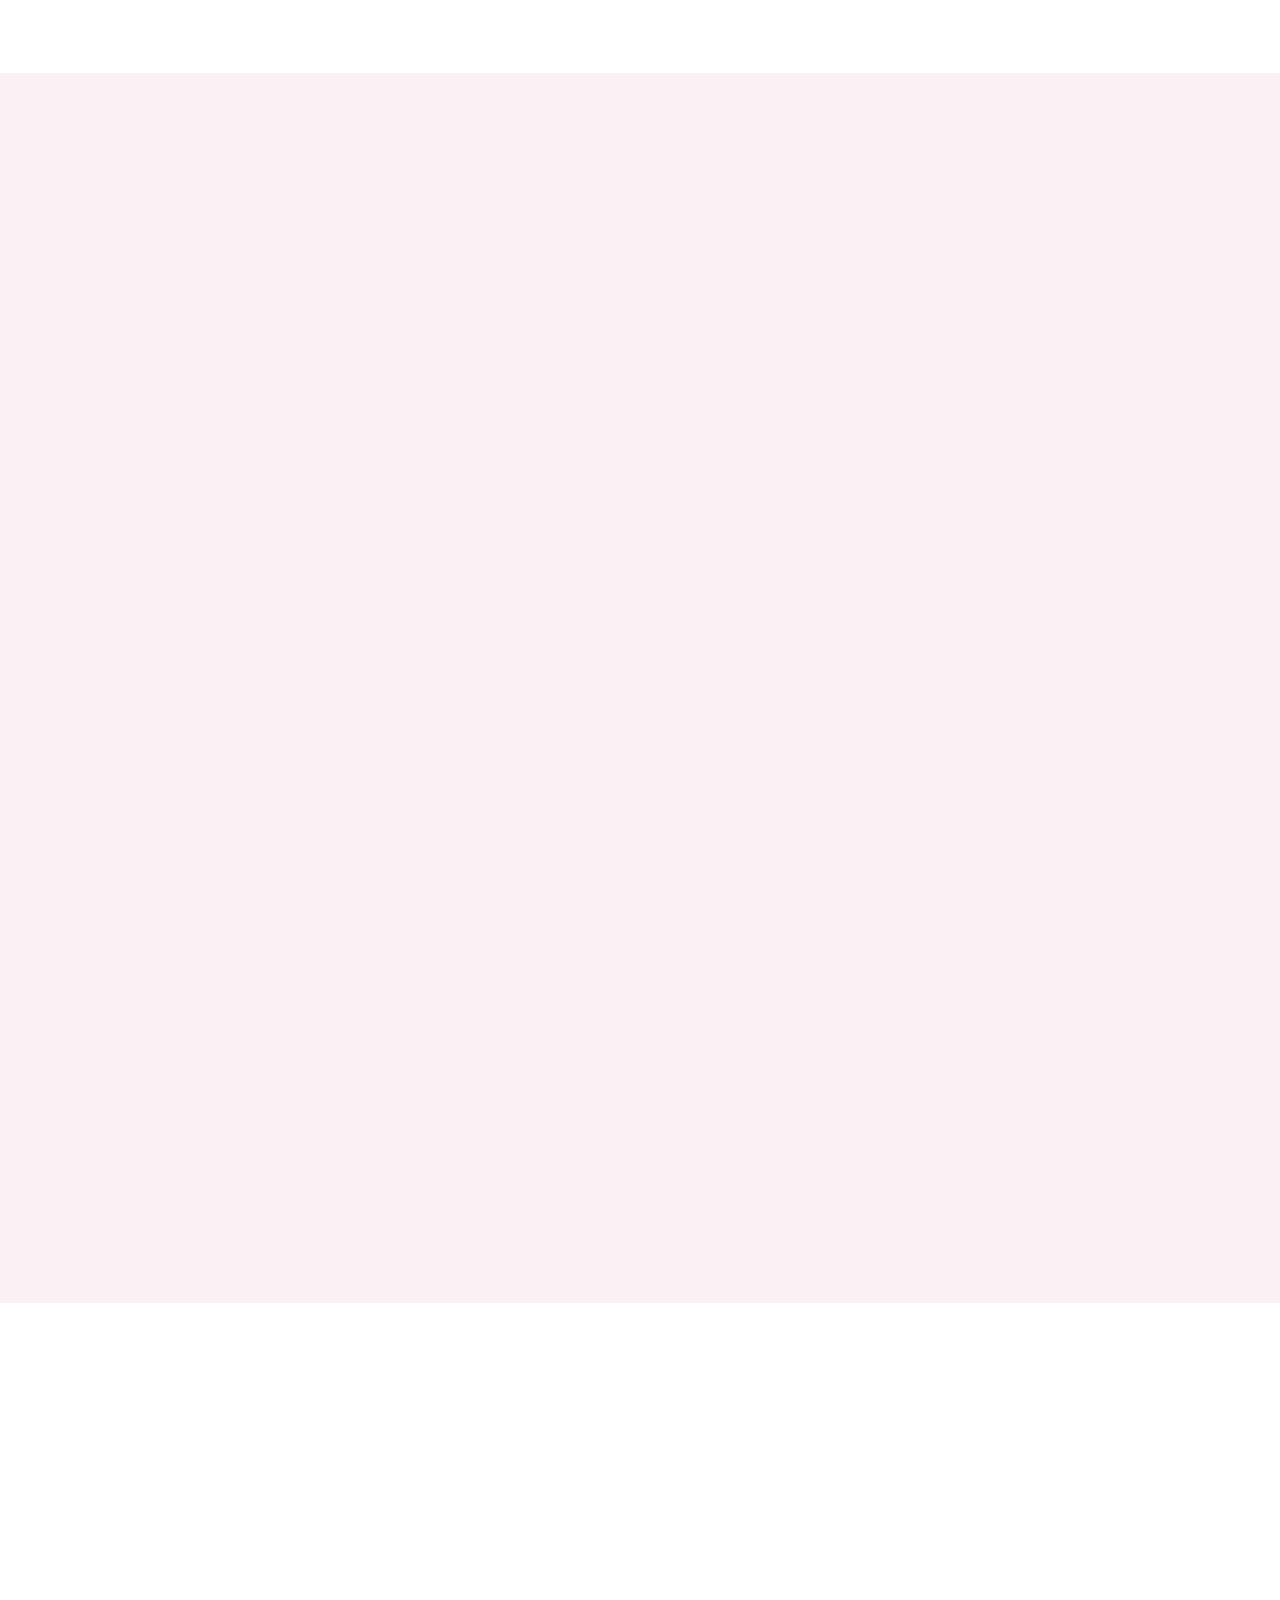
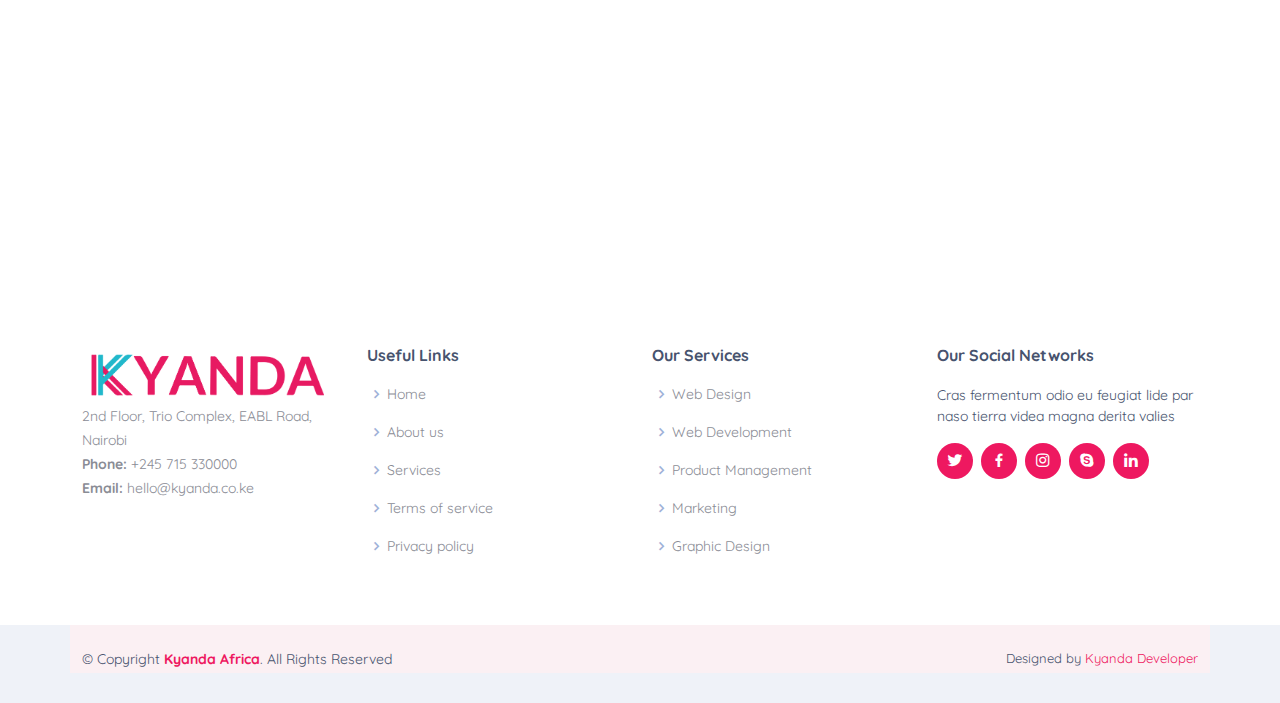
==== commit 6d313710: "new" ====
--- a/index.html
+++ b/index.html
@@ -521,13 +521,14 @@
         <div class="row">
 
           <div class="col-lg-3 col-md-6 footer-contact">
-            <h3>Appland</h3>
+          
+            <img src="assets/img/kym.png" width="250px">
+            <br>
             <p>
-              A108 Adam Street <br>
-              New York, NY 535022<br>
-              United States <br><br>
-              <strong>Phone:</strong> +1 5589 55488 55<br>
-              <strong>Email:</strong> info@example.com<br>
+              2nd Floor, Trio Complex, EABL Road, Nairobi
+              <br>
+              <strong>Phone:</strong> +245 715 330000<br>
+              <strong>Email:</strong> hello@kyanda.co.ke<br>
             </p>
           </div>
 
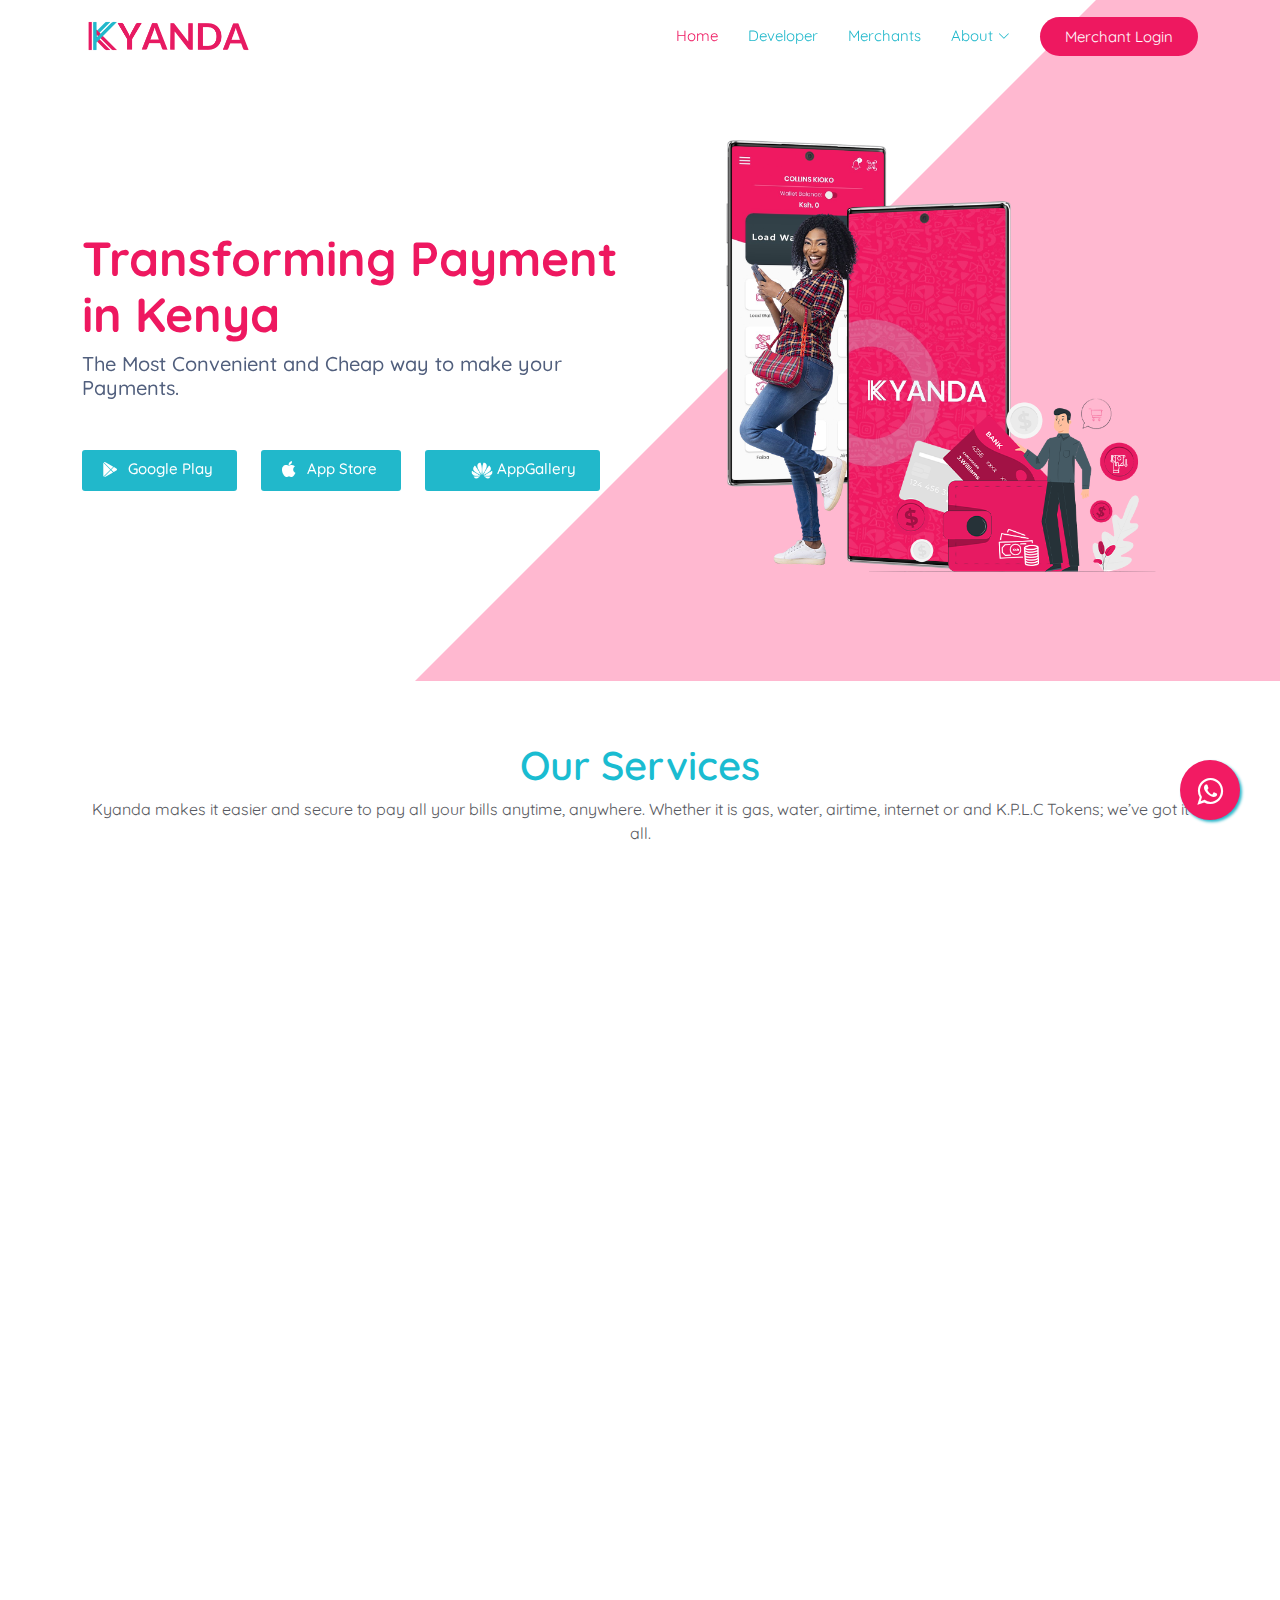
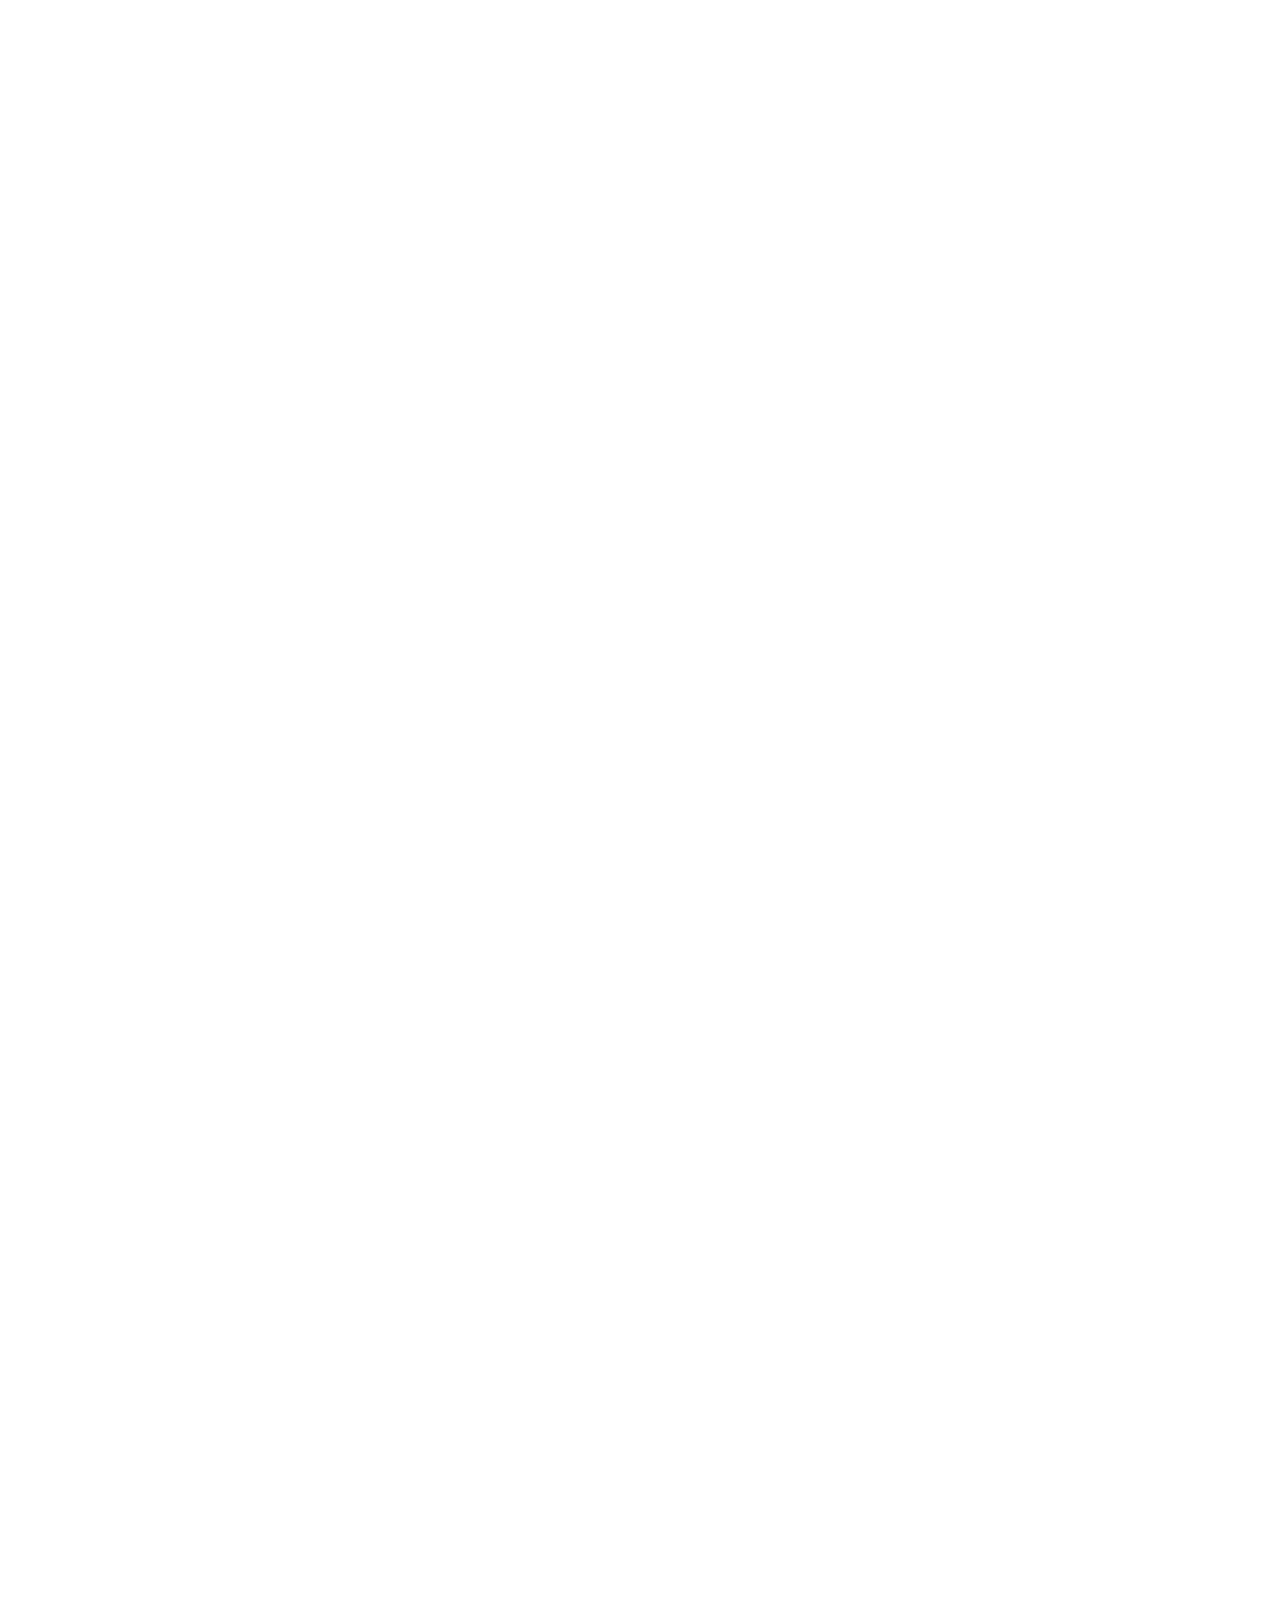
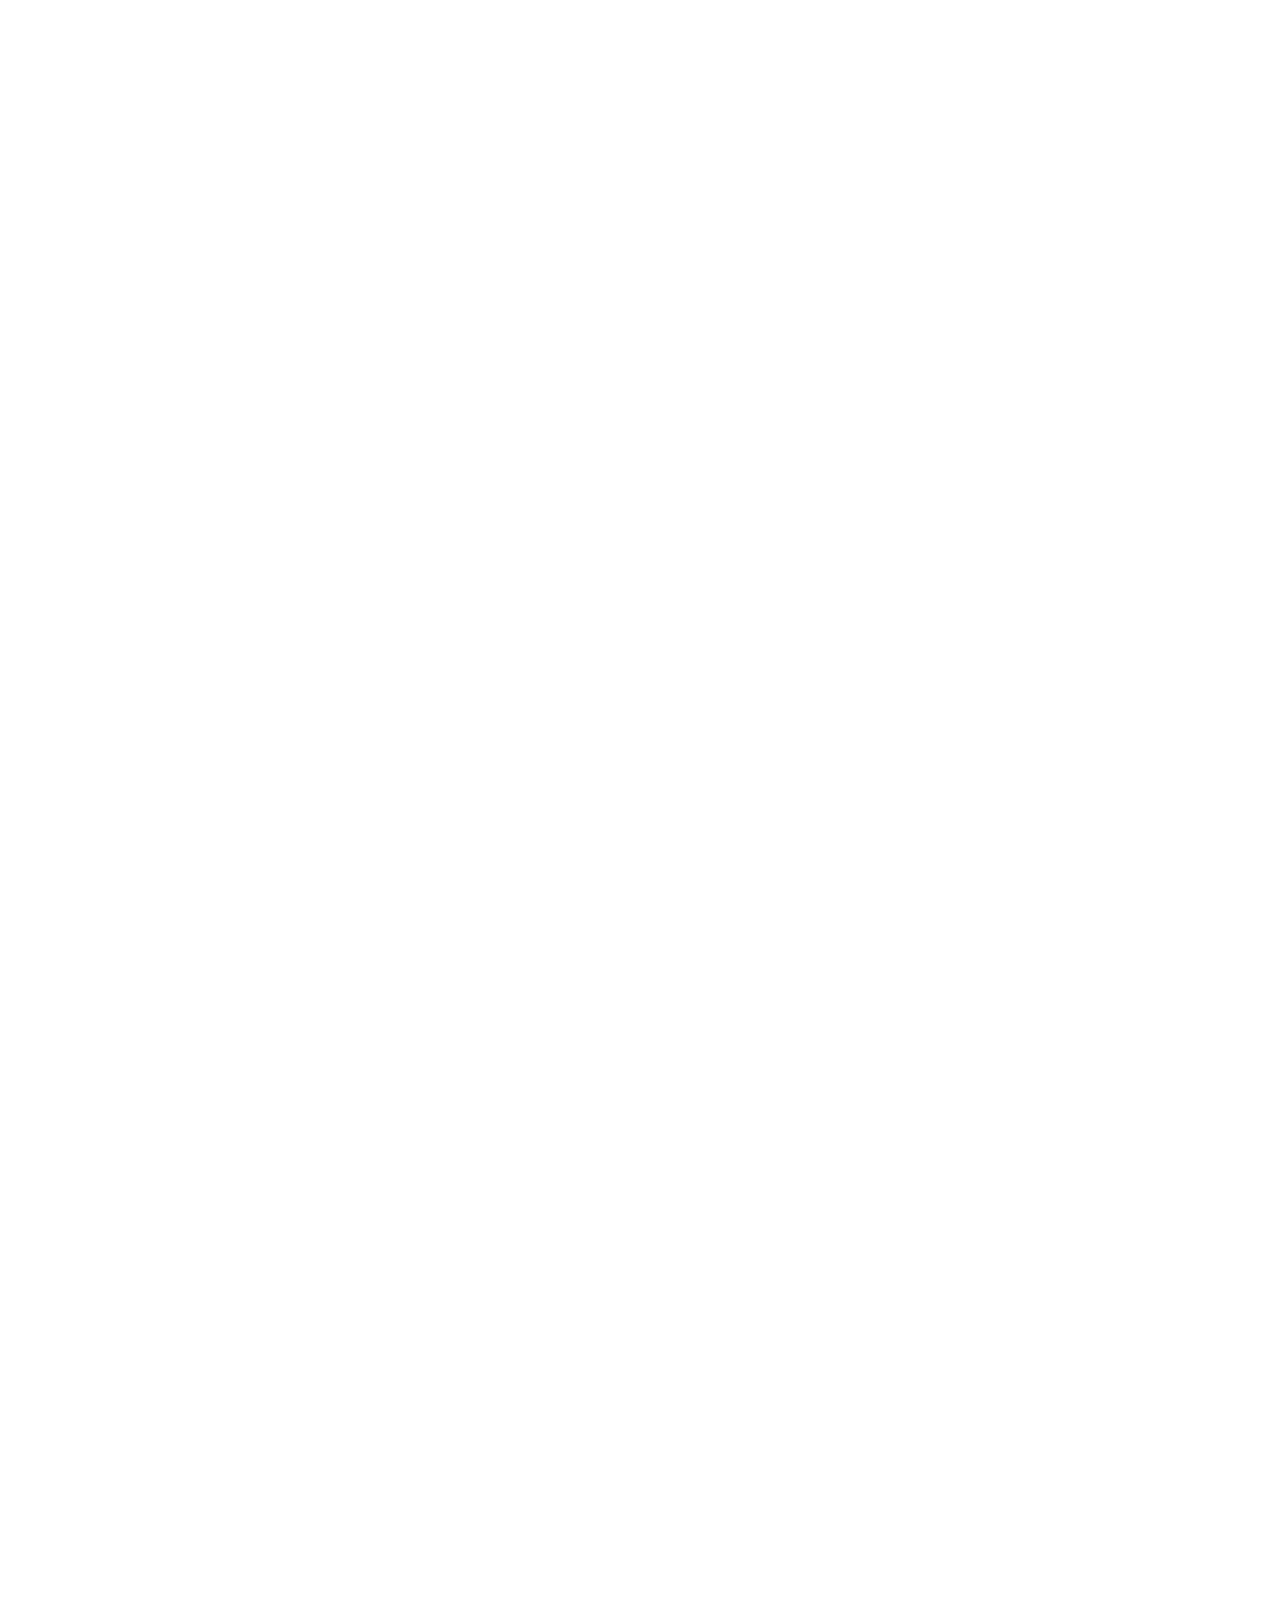
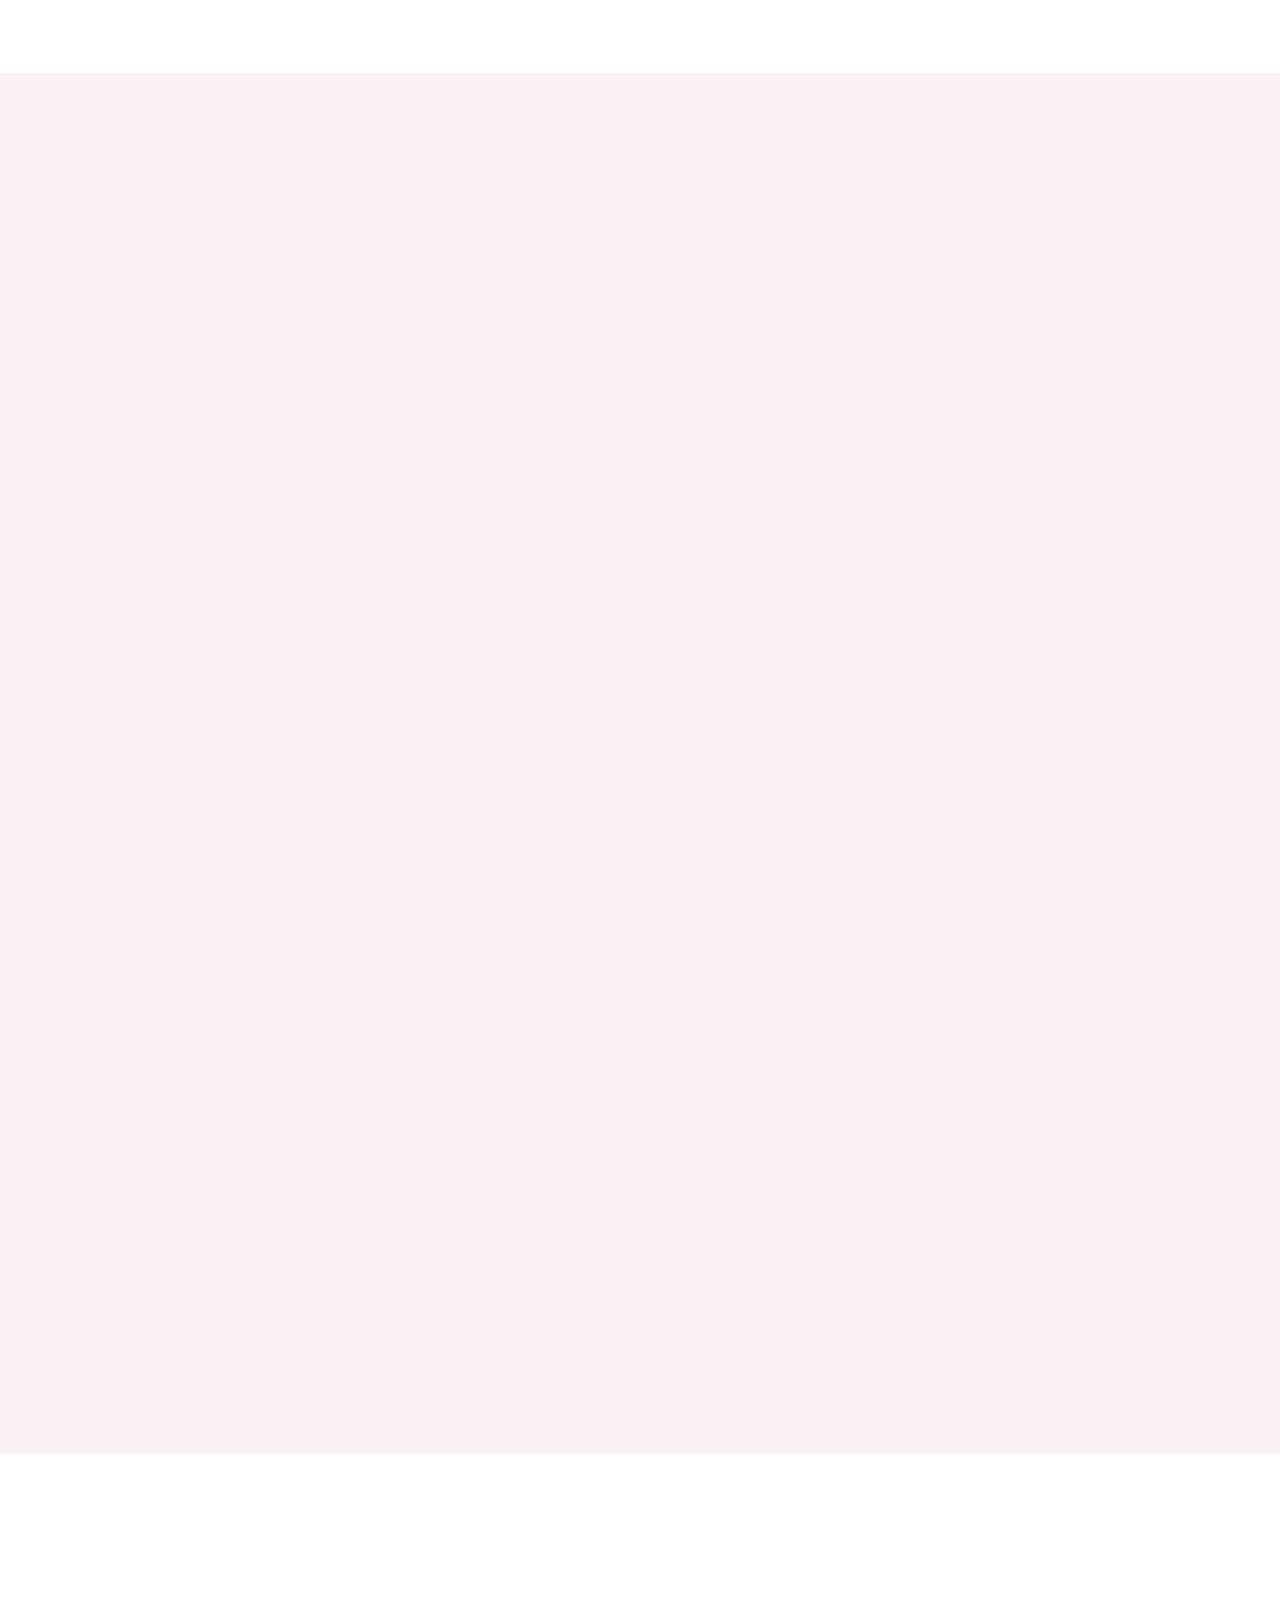
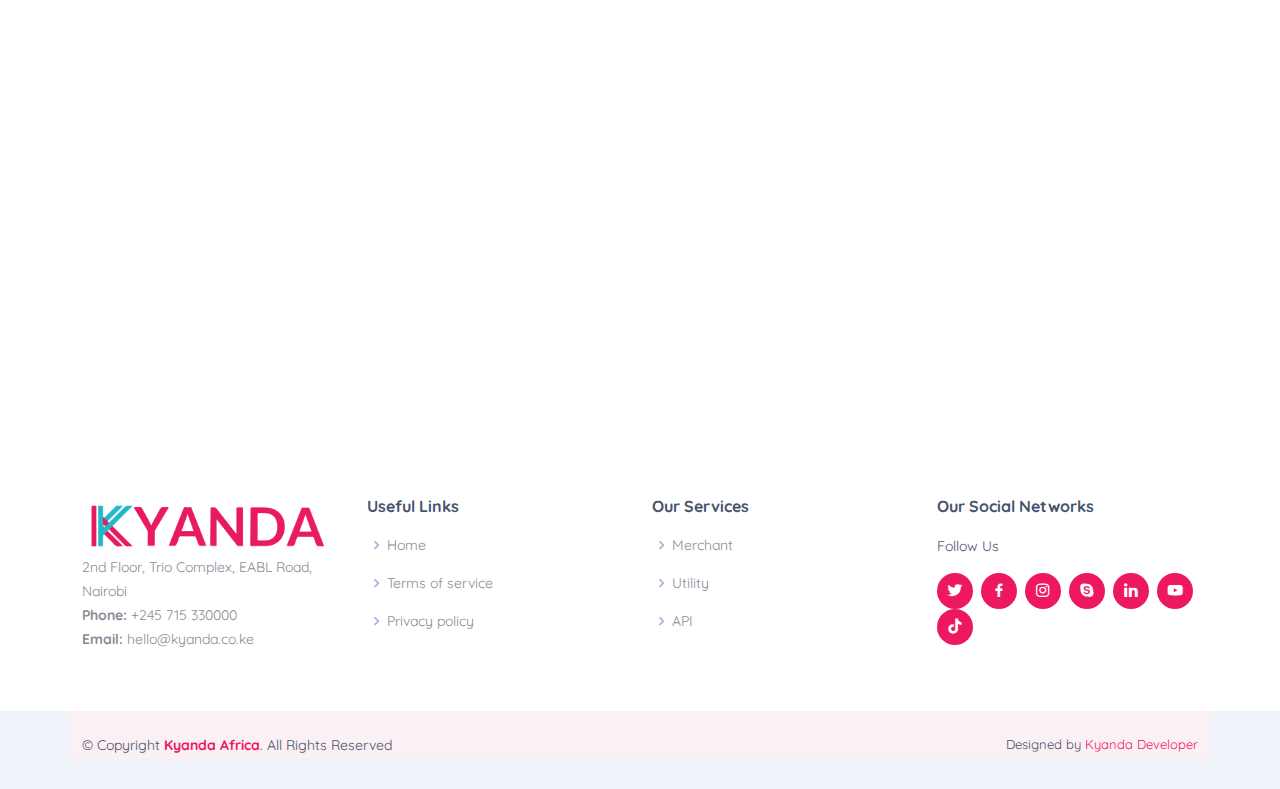
==== commit c49eca29: "new" ====
--- a/index.html
+++ b/index.html
@@ -94,16 +94,16 @@
     <section id="features" class="features">
       <div class="container">
 
-        <div class="section-title">
+        <div class="section-title" id="services">
           <h1 style="color:#1abcd1;">Our Services</h1>
           <p>Kyanda makes it easier and secure to pay all your bills anytime, anywhere. Whether it is gas,
              water, airtime, internet or and K.P.L.C Tokens; we’ve got it all.</p>
         </div>
 
-        <div class="row no-gutters">
+        <div class="row no-gutters" >
           <div class="col-xl-7 d-flex align-items-stretch order-2 order-lg-1">
             <div class="content d-flex flex-column justify-content-center">
-              <div class="row">
+              <div class="row" >
                 <div class="col-md-6 icon-box" data-aos="fade-up">
                   <i class="bx bx-basket"></i>
                   <h4>Merchant Service</h4>
@@ -264,7 +264,7 @@
       <div class="container" data-aos="fade-up">
 
         <div class="section-title">
-          <h1 style="color: #1abcd1;font-weight: 500;">App Gallery</h1>
+          <h1 style="color: #1abcd1;font-weight: 700;">App Gallery</h1>
         </div>
 
       </div>
@@ -302,7 +302,7 @@
       <div class="container" data-aos="fade-up">
 
         <div class="section-title">
-          <h1 style="color: #1abcd1;font-weight: 500;">Testimonials</h1>
+          <h1 style="color: #1abcd1;font-weight: 700;">Testimonials</h1>
        
         </div>
 
@@ -390,52 +390,71 @@
 
         <div class="section-title">
 
-          <h1 style="color: #1abcd1;font-weight: 500;">Frequently Asked Questions</h1>
+          <h1 style="color: #1abcd1;font-weight: 700;">Frequently Asked Questions</h1>
         </div>
 
         <div class="accordion-list">
           <ul>
             <li data-aos="fade-up">
-              <i class="bx bx-help-circle icon-help"></i> <a data-bs-toggle="collapse" class="collapse" data-bs-target="#accordion-list-1">Non consectetur a erat nam at lectus urna duis? <i class="bx bx-chevron-down icon-show"></i><i class="bx bx-chevron-up icon-close"></i></a>
+              <i class="bx bx-help-circle icon-help"></i> <a data-bs-toggle="collapse" class="collapse" data-bs-target="#accordion-list-1">What services are offered by Kyanda? <i class="bx bx-chevron-down icon-show"></i><i class="bx bx-chevron-up icon-close"></i></a>
               <div id="accordion-list-1" class="collapse show" data-bs-parent=".accordion-list">
                 <p>
-                  Feugiat pretium nibh ipsum consequat. Tempus iaculis urna id volutpat lacus laoreet non curabitur gravida. Venenatis lectus magna fringilla urna porttitor rhoncus dolor purus non.
+                  <b> Money transfer</b> to other Kyanda users, other mobile money wallets such as M-Pesa, Airtel Money, Equitel as well as to all 42 banks in Kenya.<br>
+                  <b>Utility Bill Payments</b> i.e., Airtime, KPLC Prepaid & Postpaid, TV payments (DSTV, GOTV, ZUKU & STARTIMES) and Water Payments.<br>
+                  <b>  Deposit & Withdraw funds</b> from Kyanda wallet at any Kyanda merchant outlet countrywide.
+                  
+                   
+                  
+                  
+                  
                 </p>
               </div>
             </li>
 
             <li data-aos="fade-up" data-aos-delay="100">
-              <i class="bx bx-help-circle icon-help"></i> <a data-bs-toggle="collapse" data-bs-target="#accordion-list-2" class="collapsed">Feugiat scelerisque varius morbi enim nunc? <i class="bx bx-chevron-down icon-show"></i><i class="bx bx-chevron-up icon-close"></i></a>
+              <i class="bx bx-help-circle icon-help"></i> <a data-bs-toggle="collapse" data-bs-target="#accordion-list-2" class="collapsed">How much money is one able to save with Kyanda? <i class="bx bx-chevron-down icon-show"></i><i class="bx bx-chevron-up icon-close"></i></a>
               <div id="accordion-list-2" class="collapse" data-bs-parent=".accordion-list">
                 <p>
-                  Dolor sit amet consectetur adipiscing elit pellentesque habitant morbi. Id interdum velit laoreet id donec ultrices. Fringilla phasellus faucibus scelerisque eleifend donec pretium. Est pellentesque elit ullamcorper dignissim. Mauris ultrices eros in cursus turpis massa tincidunt dui.
+                  Kyanda saves you up to 70% transactional costs and offers cashback on all utility payments made through your account.
                 </p>
               </div>
             </li>
 
             <li data-aos="fade-up" data-aos-delay="200">
-              <i class="bx bx-help-circle icon-help"></i> <a data-bs-toggle="collapse" data-bs-target="#accordion-list-3" class="collapsed">Dolor sit amet consectetur adipiscing elit? <i class="bx bx-chevron-down icon-show"></i><i class="bx bx-chevron-up icon-close"></i></a>
+              <i class="bx bx-help-circle icon-help"></i> <a data-bs-toggle="collapse" data-bs-target="#accordion-list-3" class="collapsed">Do you convert airtime to cash and at what rate?<i class="bx bx-chevron-down icon-show"></i><i class="bx bx-chevron-up icon-close"></i></a>
               <div id="accordion-list-3" class="collapse" data-bs-parent=".accordion-list">
                 <p>
-                  Eleifend mi in nulla posuere sollicitudin aliquam ultrices sagittis orci. Faucibus pulvinar elementum integer enim. Sem nulla pharetra diam sit amet nisl suscipit. Rutrum tellus pellentesque eu tincidunt. Lectus urna duis convallis convallis tellus. Urna molestie at elementum eu facilisis sed odio morbi quis
+                  Yes, Kyanda can convert airtime to cash. One is able to get 70% of the amount they want to convert to cash.
                 </p>
               </div>
             </li>
 
             <li data-aos="fade-up" data-aos-delay="300">
-              <i class="bx bx-help-circle icon-help"></i> <a data-bs-toggle="collapse" data-bs-target="#accordion-list-4" class="collapsed">Tempus quam pellentesque nec nam aliquam sem et tortor consequat? <i class="bx bx-chevron-down icon-show"></i><i class="bx bx-chevron-up icon-close"></i></a>
+              <i class="bx bx-help-circle icon-help"></i> <a data-bs-toggle="collapse" data-bs-target="#accordion-list-4" class="collapsed">How do I contact Kyanda? <i class="bx bx-chevron-down icon-show"></i><i class="bx bx-chevron-up icon-close"></i></a>
               <div id="accordion-list-4" class="collapse" data-bs-parent=".accordion-list">
                 <p>
-                  Molestie a iaculis at erat pellentesque adipiscing commodo. Dignissim suspendisse in est ante in. Nunc vel risus commodo viverra maecenas accumsan. Sit amet nisl suscipit adipiscing bibendum est. Purus gravida quis blandit turpis cursus in.
+                  WhatsApp (Chat with Manda) : 0715 330 000</br>
+                  Phone: +254 715 330 000<br>
+                  Email: hello@kyanda.co.ke<br>
+                  
                 </p>
               </div>
             </li>
 
             <li data-aos="fade-up" data-aos-delay="400">
-              <i class="bx bx-help-circle icon-help"></i> <a data-bs-toggle="collapse" data-bs-target="#accordion-list-5" class="collapsed">Tortor vitae purus faucibus ornare. Varius vel pharetra vel turpis nunc eget lorem dolor? <i class="bx bx-chevron-down icon-show"></i><i class="bx bx-chevron-up icon-close"></i></a>
+              <i class="bx bx-help-circle icon-help"></i> <a data-bs-toggle="collapse" data-bs-target="#accordion-list-5" class="collapsed">How much bonus does one get when buying airtime through Kyanda?<i class="bx bx-chevron-down icon-show"></i><i class="bx bx-chevron-up icon-close"></i></a>
               <div id="accordion-list-5" class="collapse" data-bs-parent=".accordion-list">
                 <p>
-                  Laoreet sit amet cursus sit amet dictum sit amet justo. Mauris vitae ultricies leo integer malesuada nunc vel. Tincidunt eget nullam non nisi est sit amet. Turpis nunc eget lorem dolor sed. Ut venenatis tellus in metus vulputate eu scelerisque.
+                  An individual can get a 2% bonus for all transactions above Ksh 50!
+                </p>
+              </div>
+            </li>
+            
+            <li data-aos="fade-up" data-aos-delay="400">
+              <i class="bx bx-help-circle icon-help"></i> <a data-bs-toggle="collapse" data-bs-target="#accordion-list-5" class="collapsed">In which countries is Kyanda available in?<i class="bx bx-chevron-down icon-show"></i><i class="bx bx-chevron-up icon-close"></i></a>
+              <div id="accordion-list-5" class="collapse" data-bs-parent=".accordion-list">
+                <p>
+                  Kyanda was first launched in Kenya, however, we’ve recently expanded our services to South Africa!
                 </p>
               </div>
             </li>
@@ -451,7 +470,7 @@
       <div class="container" data-aos="fade-up">
 
         <div class="section-title">
-          <h1 style="color: #1abcd1;font-weight: 500;">Get in Touch</h1>
+          <h1 style="color: #1abcd1;font-weight: 700;">Get in Touch</h1>
         </div>
 
         <div class="row">
@@ -535,34 +554,33 @@
           <div class="col-lg-3 col-md-6 footer-links">
             <h4>Useful Links</h4>
             <ul>
-              <li><i class="bx bx-chevron-right"></i> <a href="#">Home</a></li>
-              <li><i class="bx bx-chevron-right"></i> <a href="#">About us</a></li>
-              <li><i class="bx bx-chevron-right"></i> <a href="#">Services</a></li>
-              <li><i class="bx bx-chevron-right"></i> <a href="#">Terms of service</a></li>
-              <li><i class="bx bx-chevron-right"></i> <a href="#">Privacy policy</a></li>
+              <li><i class="bx bx-chevron-right"></i> <a href="index.html">Home</a></li>
+              <li><i class="bx bx-chevron-right"></i> <a href="#" target="_blank">Terms of service</a></li>
+              <li><i class="bx bx-chevron-right"></i> <a href="#" target="_blank">Privacy policy</a></li>
             </ul>
           </div>
 
           <div class="col-lg-3 col-md-6 footer-links">
             <h4>Our Services</h4>
             <ul>
-              <li><i class="bx bx-chevron-right"></i> <a href="#">Web Design</a></li>
-              <li><i class="bx bx-chevron-right"></i> <a href="#">Web Development</a></li>
-              <li><i class="bx bx-chevron-right"></i> <a href="#">Product Management</a></li>
-              <li><i class="bx bx-chevron-right"></i> <a href="#">Marketing</a></li>
-              <li><i class="bx bx-chevron-right"></i> <a href="#">Graphic Design</a></li>
+              
+              <li><i class="bx bx-chevron-right"></i> <a href="#merchant">Merchant</a></li>
+              <li><i class="bx bx-chevron-right"></i> <a href="#utility">Utility</a></li>
+              <li><i class="bx bx-chevron-right"></i> <a href="https://kyanda.co.ke/developer/index.html" target="_blank">API</a></li>
             </ul>
           </div>
 
           <div class="col-lg-3 col-md-6 footer-links">
             <h4>Our Social Networks</h4>
-            <p>Cras fermentum odio eu feugiat lide par naso tierra videa magna derita valies</p>
+            <p>Follow Us</p>
             <div class="social-links mt-3">
-              <a href="#" class="twitter"><i class="bx bxl-twitter"></i></a>
-              <a href="#" class="facebook"><i class="bx bxl-facebook"></i></a>
-              <a href="#" class="instagram"><i class="bx bxl-instagram"></i></a>
-              <a href="#" class="google-plus"><i class="bx bxl-skype"></i></a>
-              <a href="#" class="linkedin"><i class="bx bxl-linkedin"></i></a>
+              <a href="https://twitter.com/KyandaApp" target="_blank" class="twitter"><i class="bx bxl-twitter"></i></a>
+              <a href="https://www.facebook.com/KyandaApp"  target="_blank"class="facebook"><i class="bx bxl-facebook"></i></a>
+              <a href="https://www.instagram.com/_kyanda/?hl=en" target="_blank" class="instagram"><i class="bx bxl-instagram"></i></a>
+              <a href="live:.cid.1f46c90dabb92b18" target="_blank" class="google-plus"><i class="bx bxl-skype"></i></a>
+              <a href="https://www.linkedin.com/company/kyanda" target="_blank" class="linkedin"><i class="bx bxl-linkedin"></i></a>
+              <a href="https://www.youtube.com/channel/UC2xxudw-2fRF9n9cNDnm-6g" target="_blank" class="linkedin"><i class="bx bxl-youtube"></i></a>
+              <a href="https://www.tiktok.com/@kyanda_ke" target="_blank" class="linkedin"><i class="bx bxl-tiktok"></i></a>
             </div>
           </div>
 
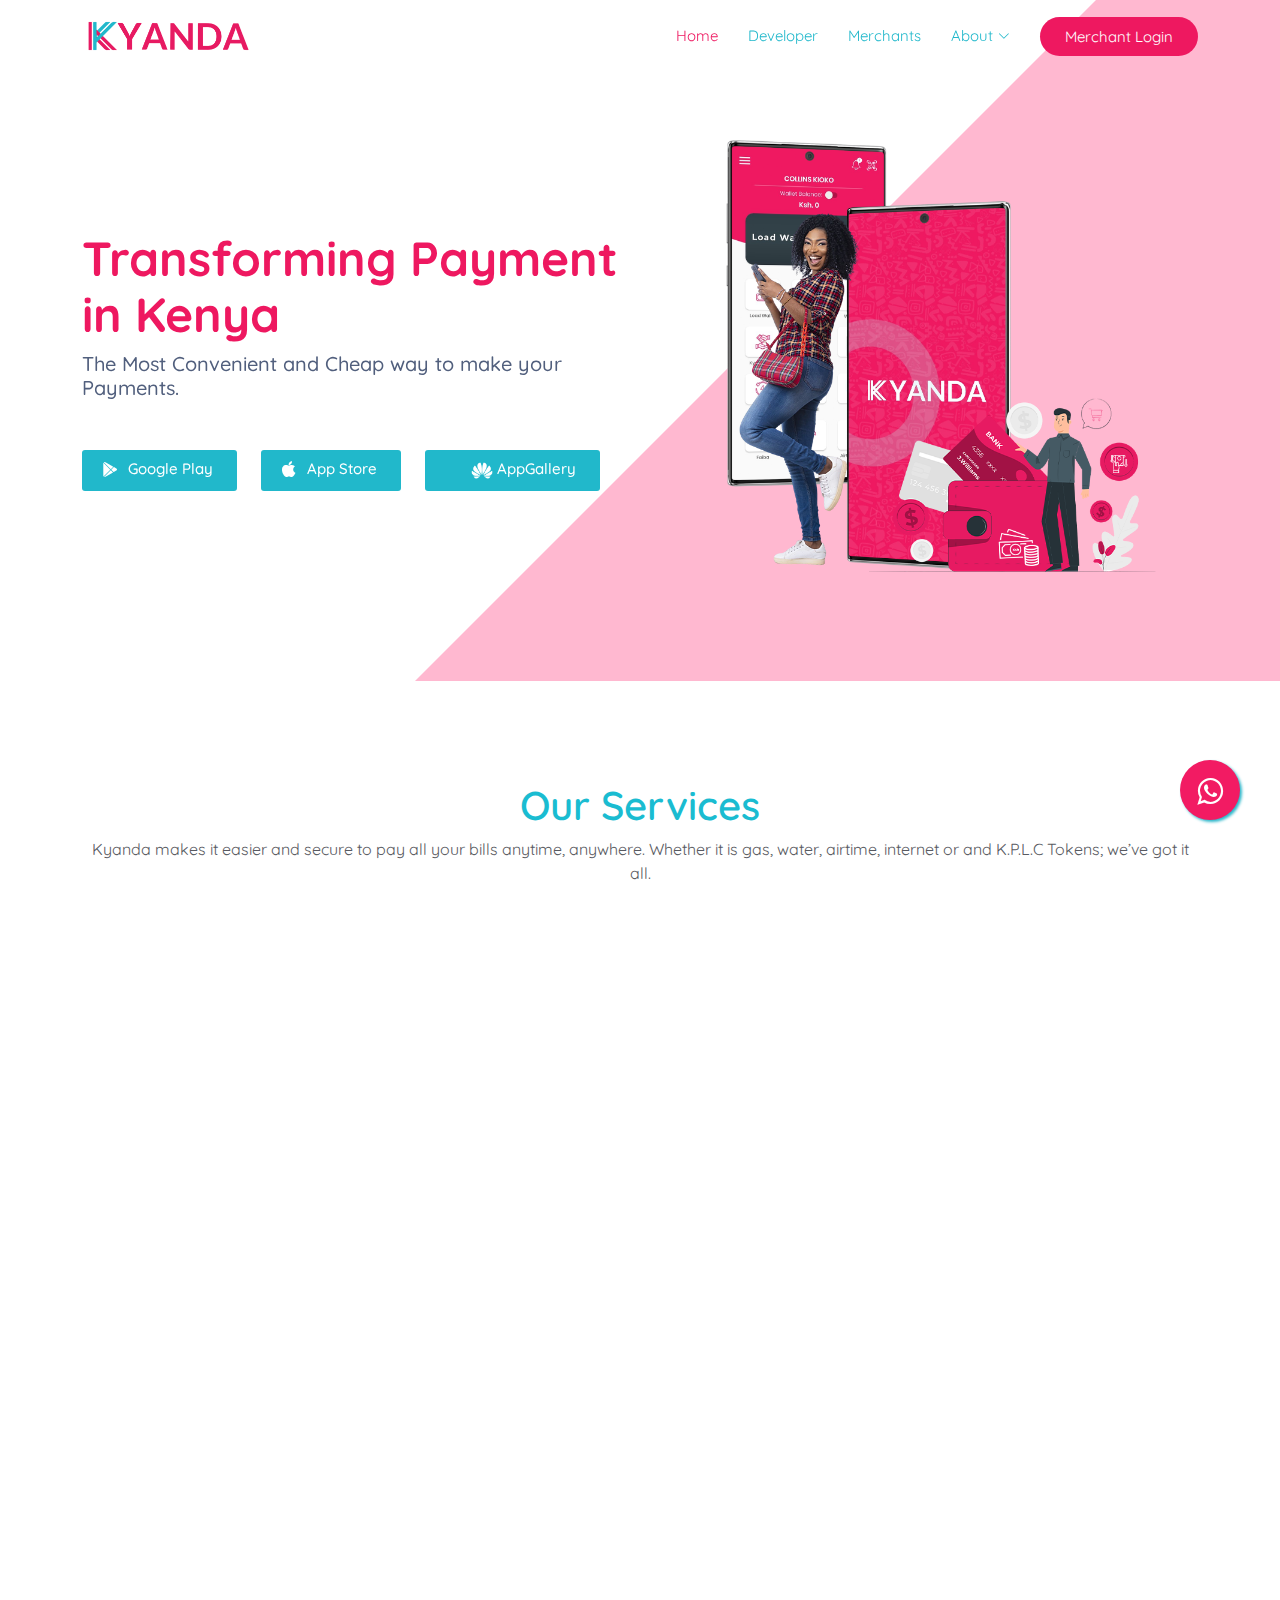
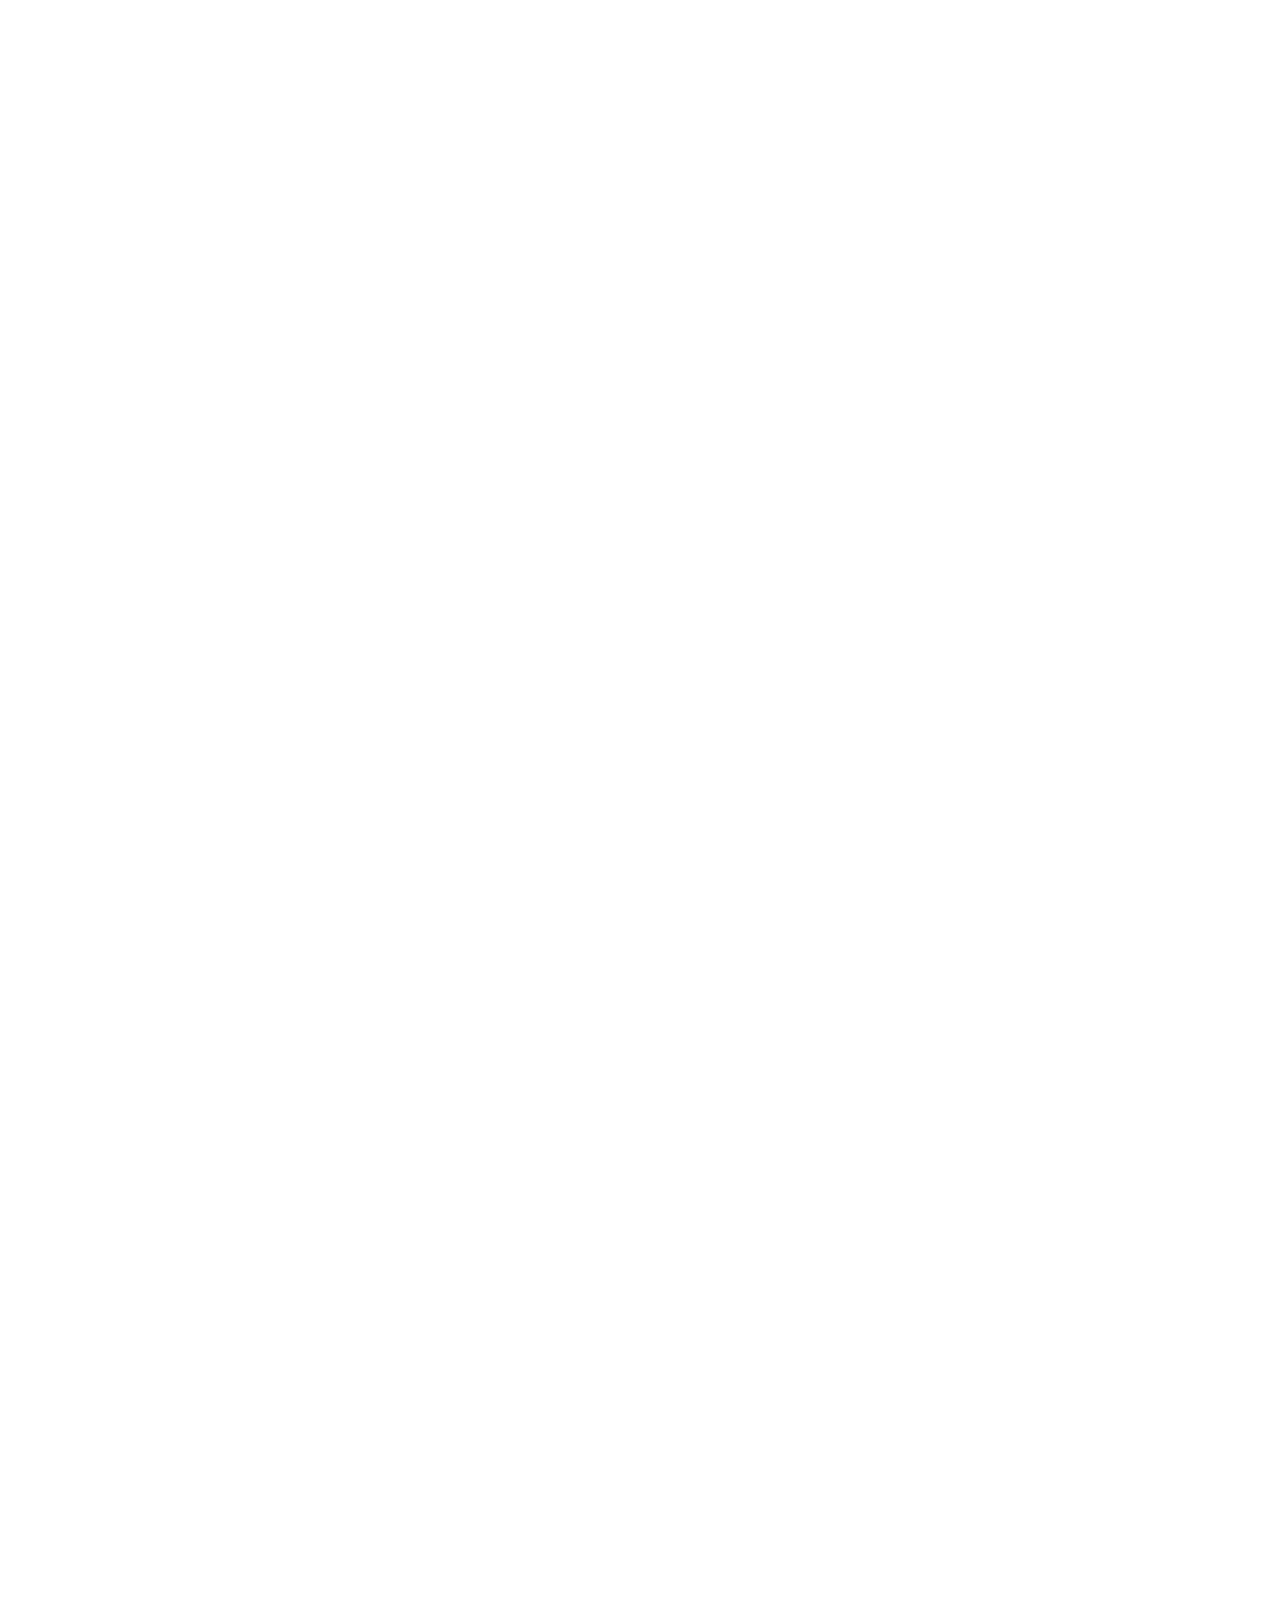
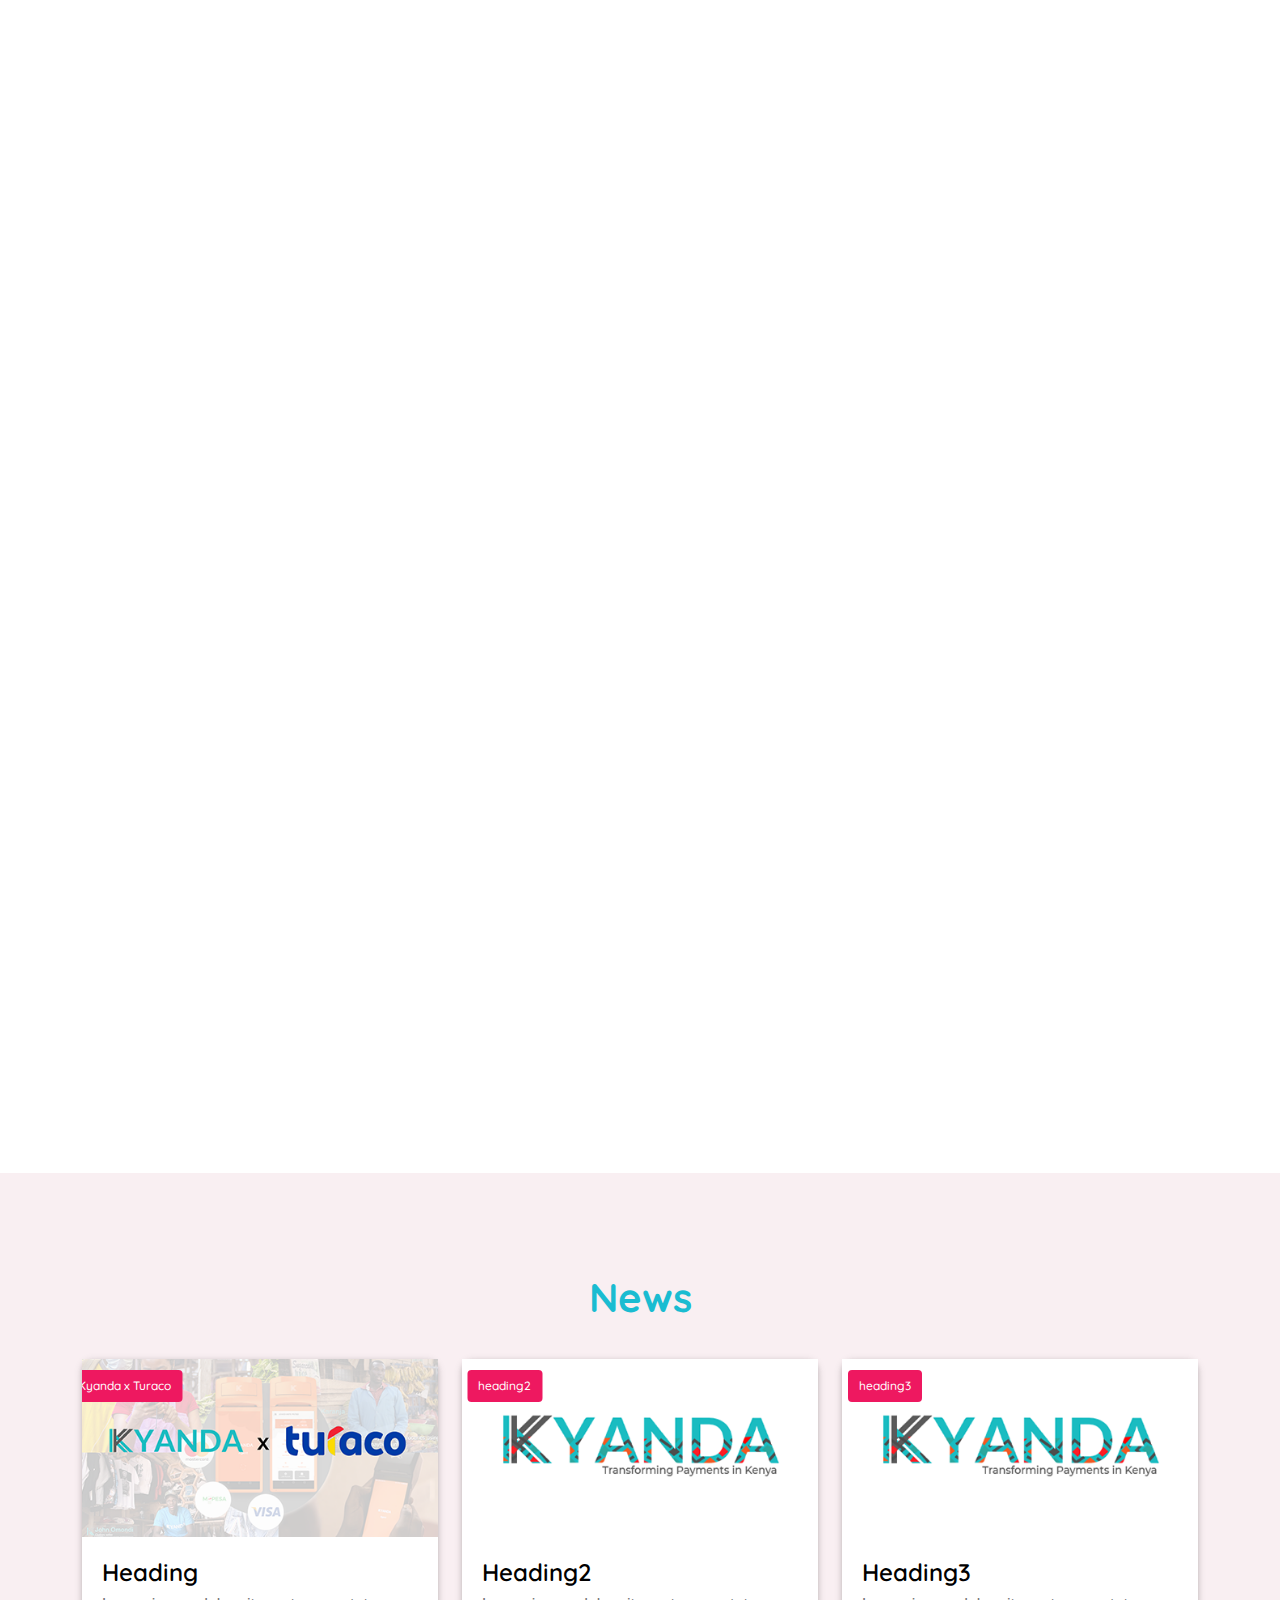
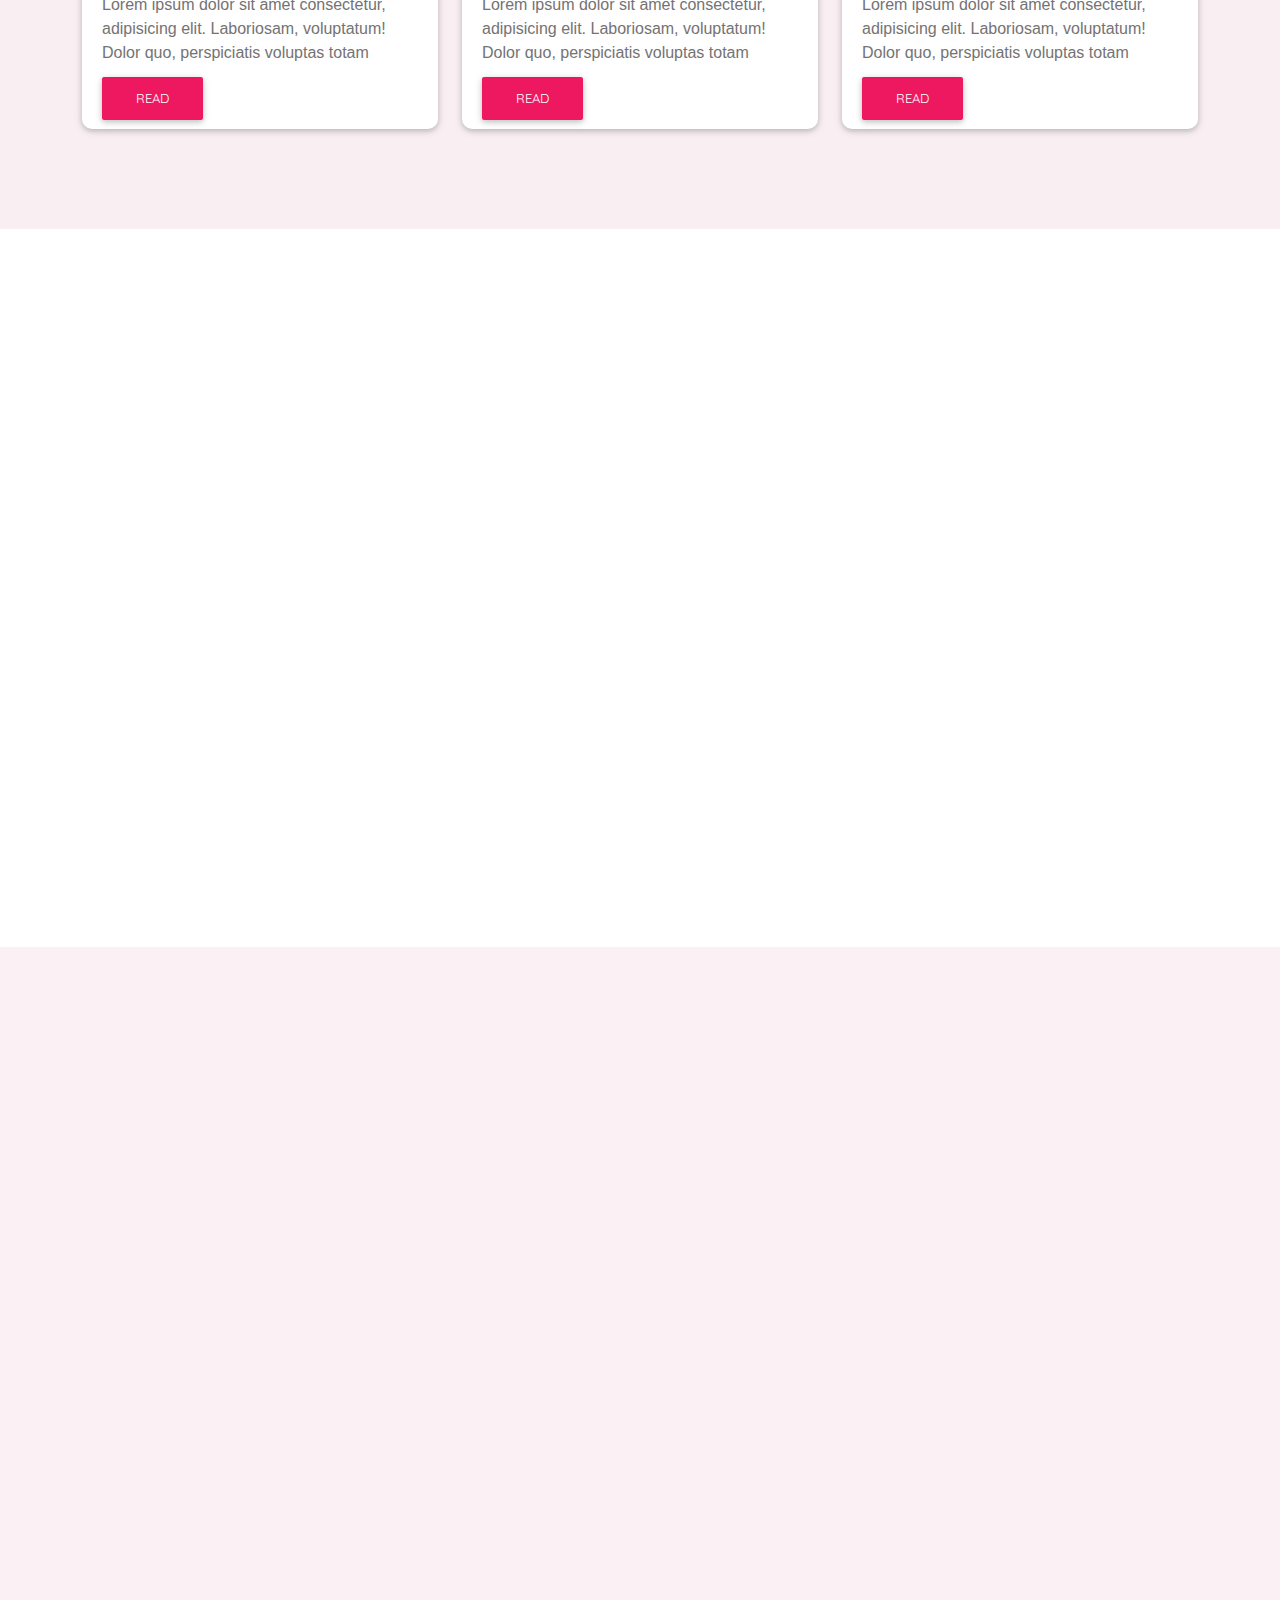
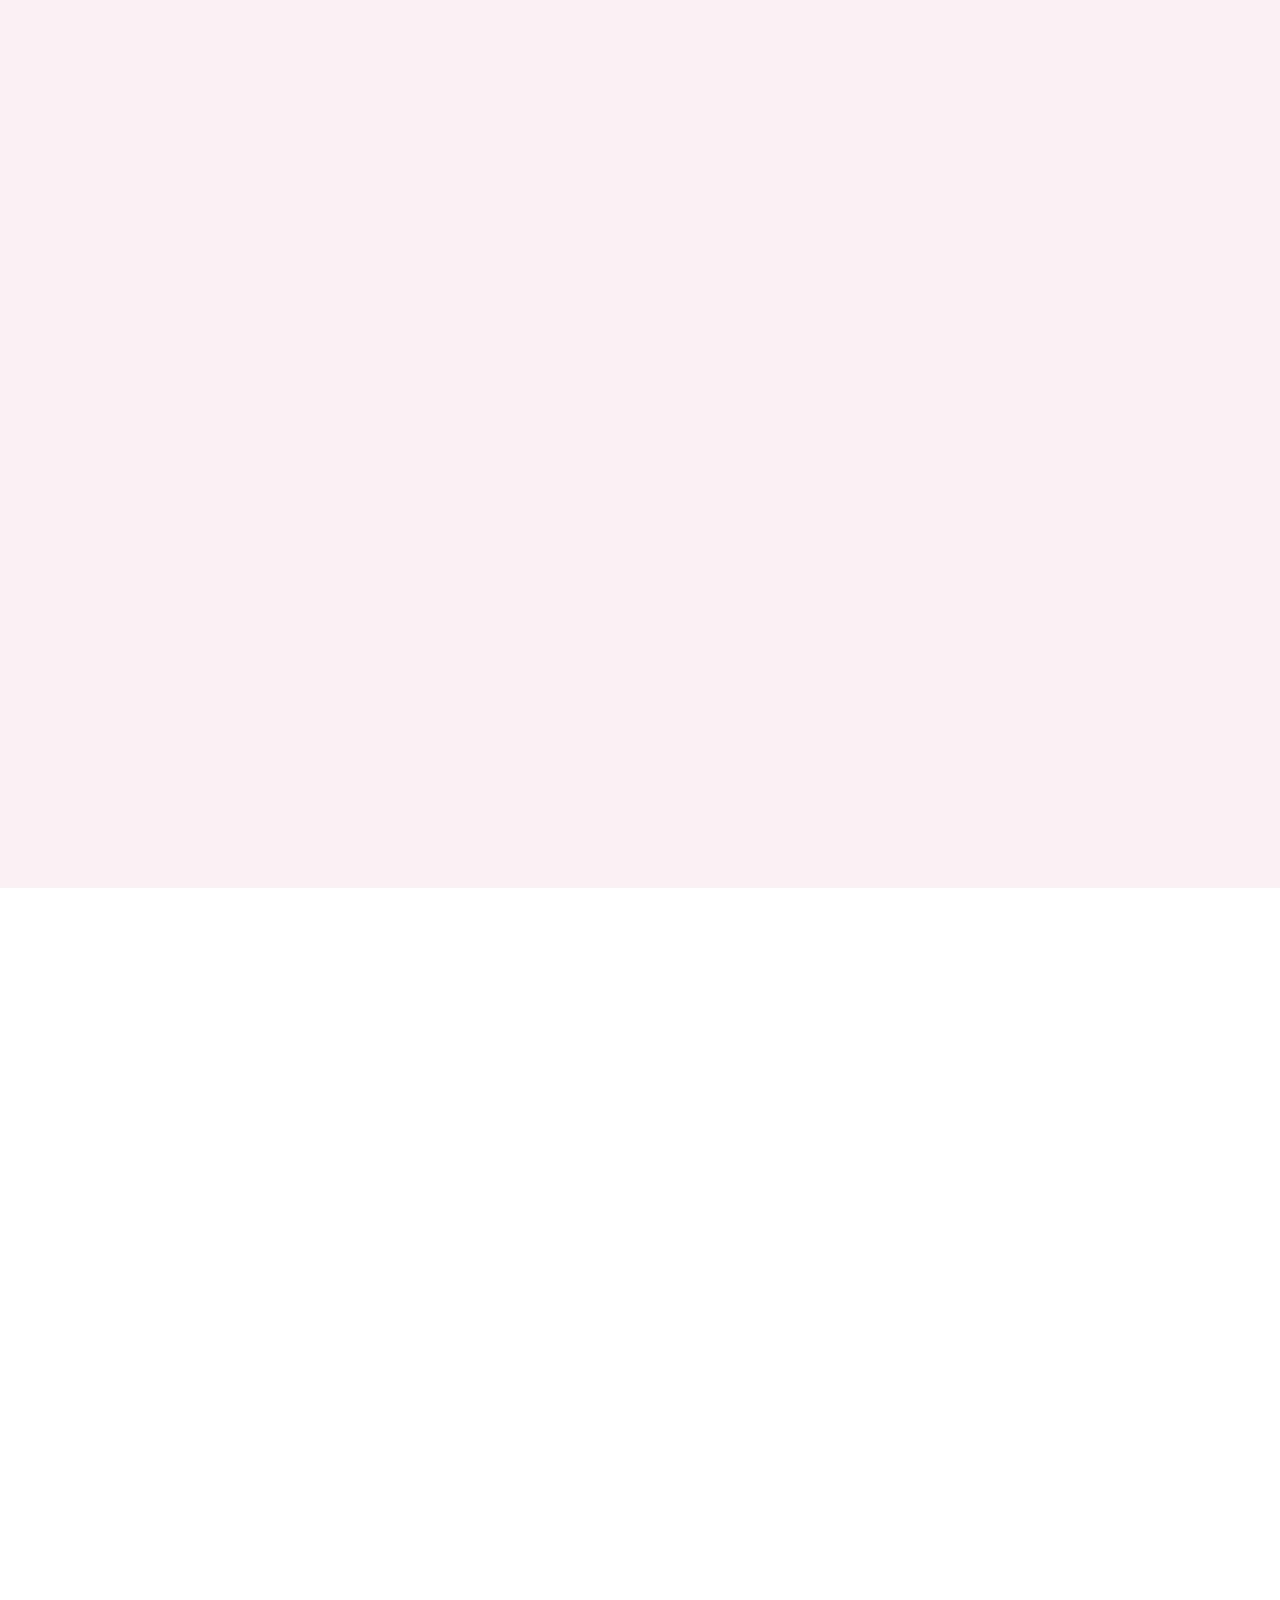
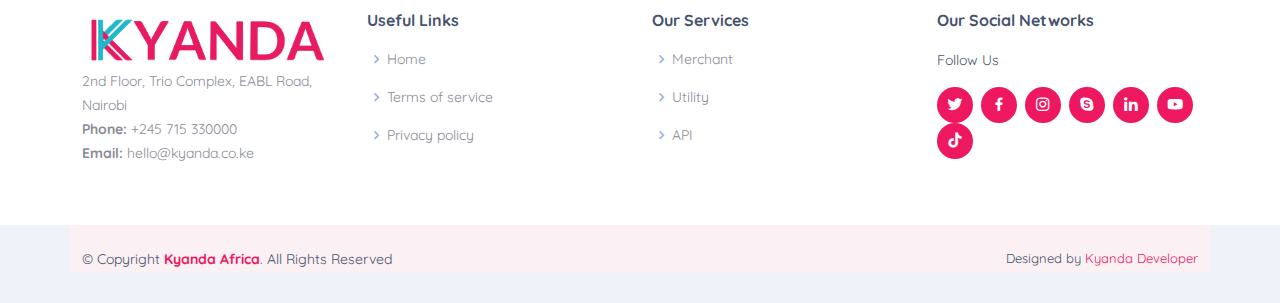
==== commit 4d51f408: "blog" ====
--- a/index.html
+++ b/index.html
@@ -8,7 +8,9 @@
   <title>Kyanda Africa | Kenya</title>
   <meta content="" name="description">
   <meta content="" name="keywords">
-
+  <link href="//maxcdn.bootstrapcdn.com/bootstrap/4.1.1/css/bootstrap.min.css" rel="stylesheet" id="bootstrap-css">
+  <script src="//maxcdn.bootstrapcdn.com/bootstrap/4.1.1/js/bootstrap.min.js"></script>
+  <script src="//cdnjs.cloudflare.com/ajax/libs/jquery/3.2.1/jquery.min.js"></script>
   <!-- Favicons -->
   <link href="assets/img/favicon.png" rel="icon">
   <link href="assets/img/icon.png" rel="icon">
@@ -258,7 +260,61 @@
         </div>
       </div>
     </section><!-- End Details Section -->
-
+  <!-- ======= blog Section ======= -->
+  <section class="details-card">
+    <div class="container">
+       <div class="section-title">
+          <h1 style="color: #1abcd1;font-weight: 700;">News</h1>
+        </div>
+        <div class="row">
+            <div class="col-md-4">
+                <div class="card-content">
+                    <div class="card-img">
+                        <img src="assets/img/turaco.png" alt="">
+                        <span><h4>Kyanda x Turaco</h4></span>
+                    </div>
+                    <div class="card-desc">
+                        <h3>Heading</h3>
+                        <p>Lorem ipsum dolor sit amet consectetur, adipisicing elit. Laboriosam, voluptatum! Dolor quo, perspiciatis
+                            voluptas totam</p>
+                            <a href="#" class="btn-card">Read</a>   
+                    </div>
+                </div>
+                
+            </div>
+            <div class="col-md-4">
+                <div class="card-content">
+                    <div class="card-img">
+                        <img src="assets/img/kyanda.png" alt="">
+                        <span><h4>heading2</h4></span>
+                    </div>
+                    <div class="card-desc">
+                        <h3>Heading2</h3>
+                        <p>Lorem ipsum dolor sit amet consectetur, adipisicing elit. Laboriosam, voluptatum! Dolor quo, perspiciatis
+                            voluptas totam</p>
+                            <a href="#" class="btn-card">Read</a>   
+                    </div>
+                </div>
+            </div>
+            <div class="col-md-4">
+                <div class="card-content">
+                    <div class="card-img">
+                        <img src="assets/img/kyanda.png" alt="">
+                        <span><h4>heading3</h4></span>
+                    </div>
+                    <div class="card-desc">
+                        <h3>Heading3</h3>
+                        <p>Lorem ipsum dolor sit amet consectetur, adipisicing elit. Laboriosam, voluptatum! Dolor quo, perspiciatis
+                            voluptas totam</p>
+                            <a href="#" class="btn-card">Read</a>   
+                    </div>
+                </div>
+            </div>
+            
+        </div>
+    </div>
+</section>
+ <!-- End blog Section -->
     <!-- ======= Gallery Section ======= -->
     <section id="gallery" class="gallery">
       <div class="container" data-aos="fade-up">
@@ -577,7 +633,7 @@
               <a href="https://twitter.com/KyandaApp" target="_blank" class="twitter"><i class="bx bxl-twitter"></i></a>
               <a href="https://www.facebook.com/KyandaApp"  target="_blank"class="facebook"><i class="bx bxl-facebook"></i></a>
               <a href="https://www.instagram.com/_kyanda/?hl=en" target="_blank" class="instagram"><i class="bx bxl-instagram"></i></a>
-              <a href="live:.cid.1f46c90dabb92b18" target="_blank" class="google-plus"><i class="bx bxl-skype"></i></a>
+              <a href="https://join.skype.com/invite/E1ZDIkIrCfUl" target="_blank" class="google-plus"><i class="bx bxl-skype"></i></a>
               <a href="https://www.linkedin.com/company/kyanda" target="_blank" class="linkedin"><i class="bx bxl-linkedin"></i></a>
               <a href="https://www.youtube.com/channel/UC2xxudw-2fRF9n9cNDnm-6g" target="_blank" class="linkedin"><i class="bx bxl-youtube"></i></a>
               <a href="https://www.tiktok.com/@kyanda_ke" target="_blank" class="linkedin"><i class="bx bxl-tiktok"></i></a>
--- a/assets/css/style.css
+++ b/assets/css/style.css
@@ -536,7 +536,110 @@
 .details .content p:last-child {
   margin-bottom: 0;
 }
-
+/* card details start  */
+@import url('https://fonts.googleapis.com/css2?family=Quicksand:wght@300;400;500;600;700&display=swap');
+section{
+    padding: 100px 0;
+}
+.details-card {
+	background: #f9eff2;
+}
+
+.card-content {
+	background: #ffffff;
+	border: 4px;
+  border-radius: 10px;
+	box-shadow: 0 2px 5px 0 rgba(0,0,0,.16), 0 2px 10px 0 rgba(0,0,0,.12);
+}
+
+.card-img {
+	position: relative;
+	overflow: hidden;
+	border-radius: 0;
+	z-index: 1;
+}
+
+.card-img img {
+	width: 100%;
+	height: auto;
+	display: block;
+}
+
+.card-img span {
+	position: absolute;
+    top: 15%;
+    left: 12%;
+    background: #ee1860;
+    padding: 6px;
+    color: #fff;
+    font-size: 12px;
+    border-radius: 4px;
+    -webkit-border-radius: 4px;
+    -moz-border-radius: 4px;
+    -ms-border-radius: 4px;
+    -o-border-radius: 4px;
+    transform: translate(-50%,-50%);
+}
+.card-img span h4{
+        font-size: 12px;
+        margin:0;
+        padding:10px 5px;
+         line-height: 0;
+}
+.card-desc {
+	padding: 1.25rem;
+}
+
+.card-desc h3 {
+	color: #000000;
+    font-weight: 600;
+    font-size: 1.5em;
+    line-height: 1.3em;
+    margin-top: 0;
+    margin-bottom: 5px;
+    padding: 0;
+}
+
+.card-desc p {
+	color: #747373;
+    font-size: 14px;
+	font-weight: 400;
+	font-size: 1em;
+	line-height: 1.5;
+	margin: 0px;
+	margin-bottom: 20px;
+	padding: 0;
+	font-family: 'Raleway', sans-serif;
+}
+.btn-card{
+	background-color: #ee1860;
+	color: #fff;
+	box-shadow: 0 2px 5px 0 rgba(0,0,0,.16), 0 2px 10px 0 rgba(0,0,0,.12);
+    padding: .84rem 2.14rem;
+    font-size: .81rem;
+    -webkit-transition: color .15s ease-in-out,background-color .15s ease-in-out,border-color .15s ease-in-out,-webkit-box-shadow .15s ease-in-out;
+    transition: color .15s ease-in-out,background-color .15s ease-in-out,border-color .15s ease-in-out,-webkit-box-shadow .15s ease-in-out;
+    -o-transition: color .15s ease-in-out,background-color .15s ease-in-out,border-color .15s ease-in-out,box-shadow .15s ease-in-out;
+    transition: color .15s ease-in-out,background-color .15s ease-in-out,border-color .15s ease-in-out,box-shadow .15s ease-in-out;
+    transition: color .15s ease-in-out,background-color .15s ease-in-out,border-color .15s ease-in-out,box-shadow .15s ease-in-out,-webkit-box-shadow .15s ease-in-out;
+    margin: 0;
+    border: 0;
+    -webkit-border-radius: .125rem;
+    border-radius: .125rem;
+    cursor: pointer;
+    text-transform: uppercase;
+    white-space: normal;
+    word-wrap: break-word;
+    color: #fff;
+}
+.btn-card:hover {
+    background: orange;
+}
+a.btn-card {
+    text-decoration: none;
+    color: #fff;
+}
+/* End card section */
 /*--------------------------------------------------------------
 # Gallery
 --------------------------------------------------------------*/
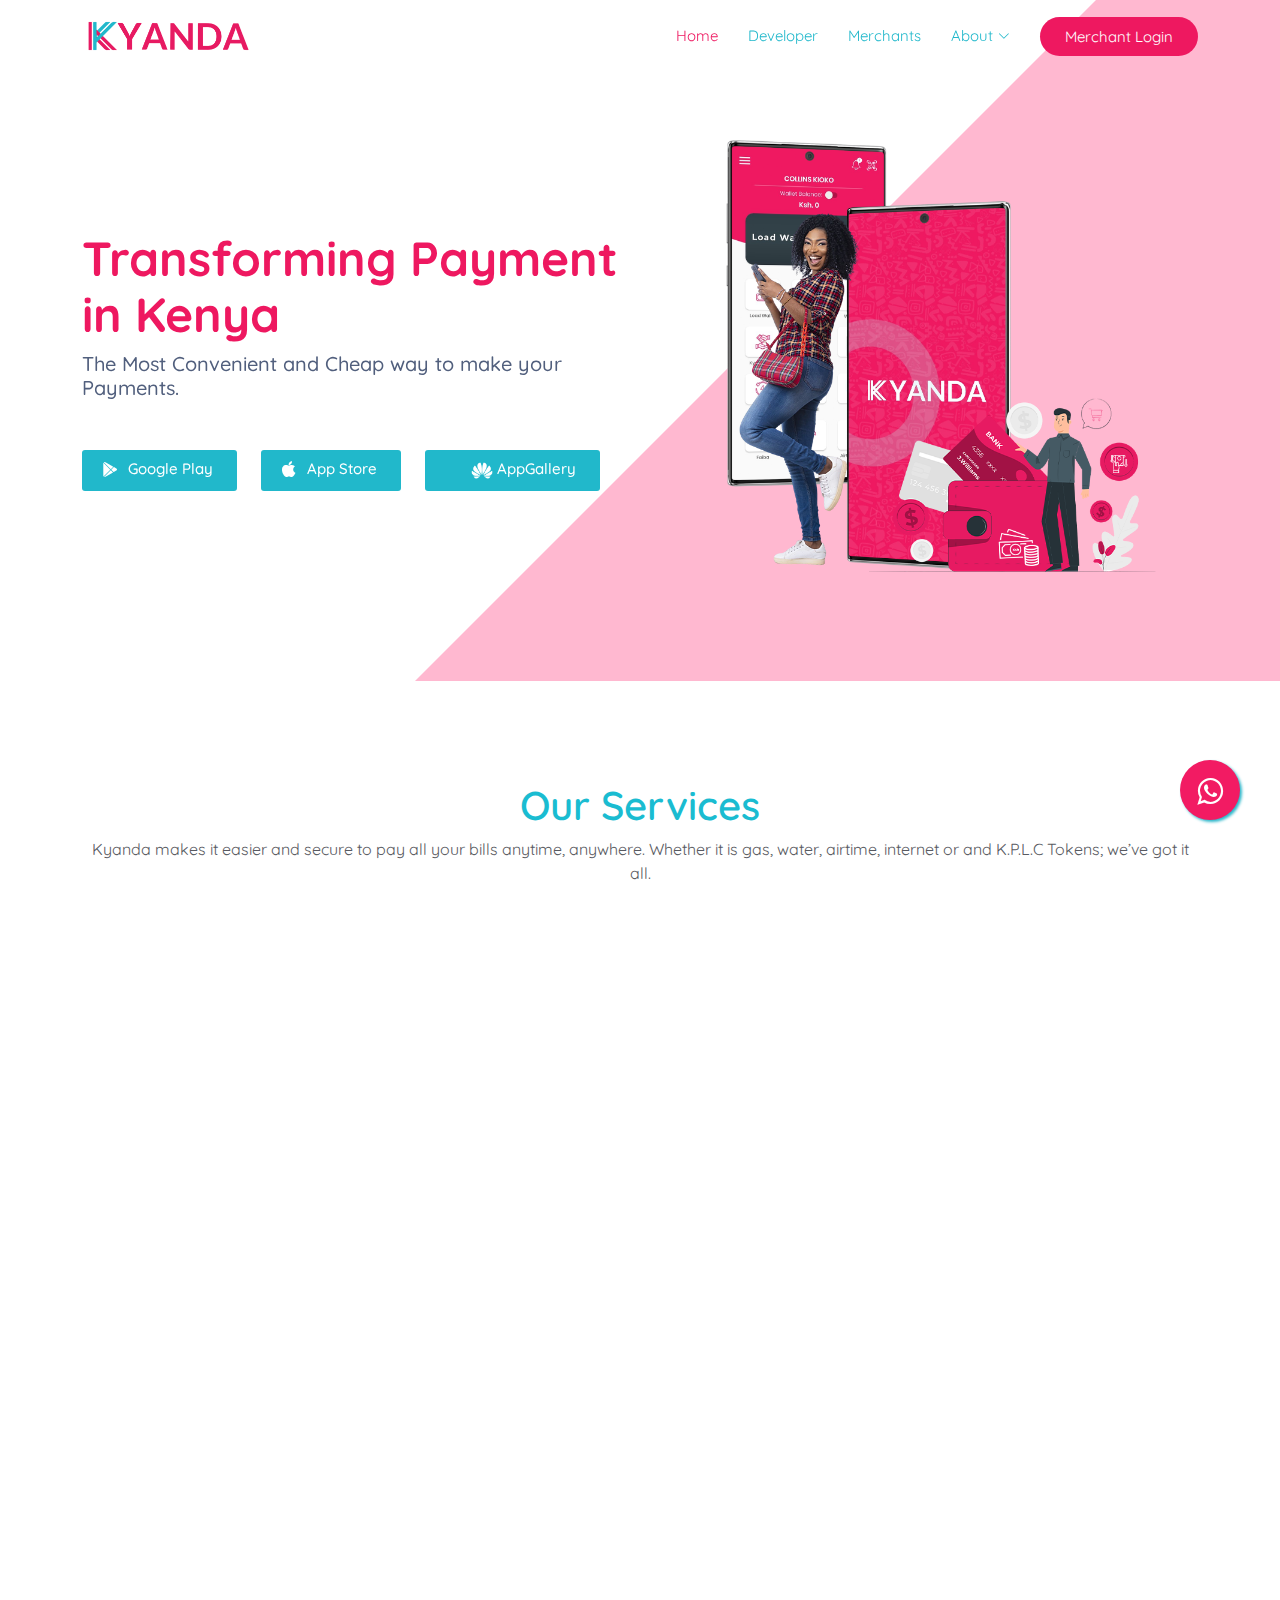
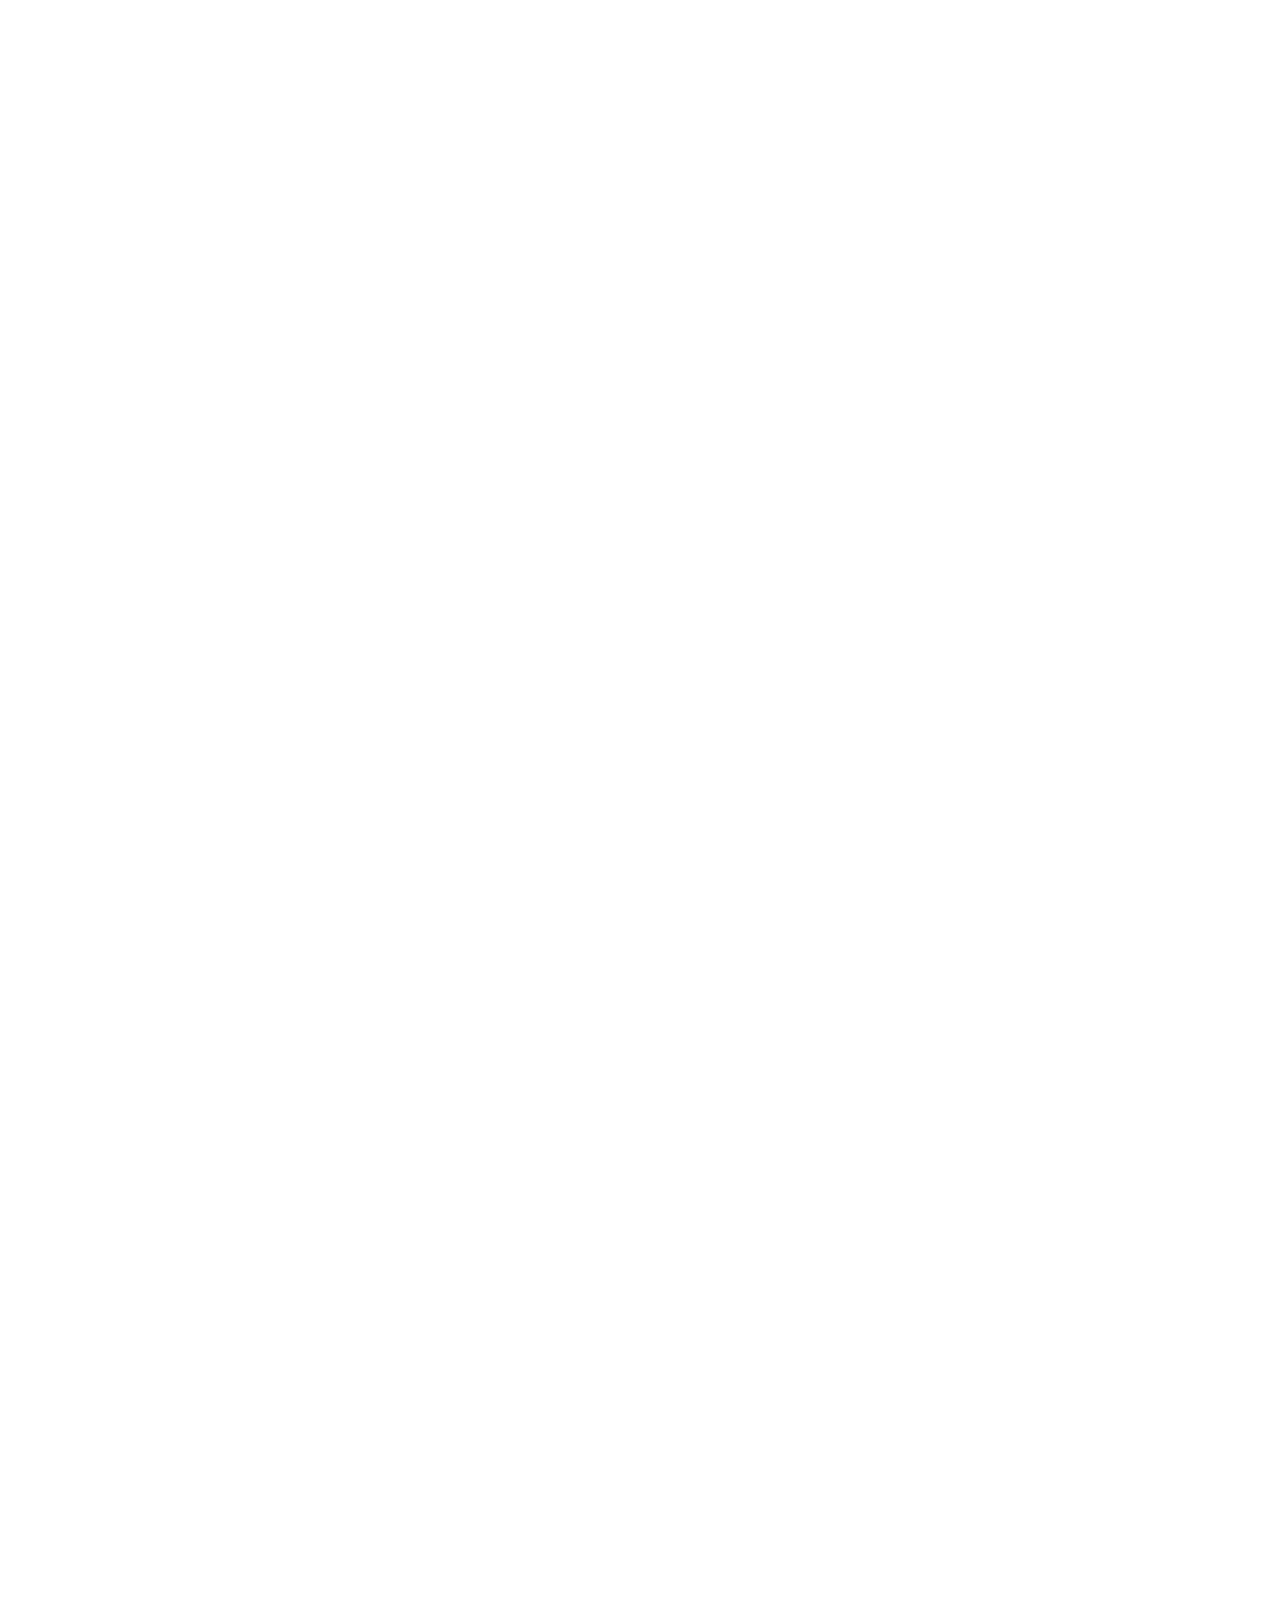
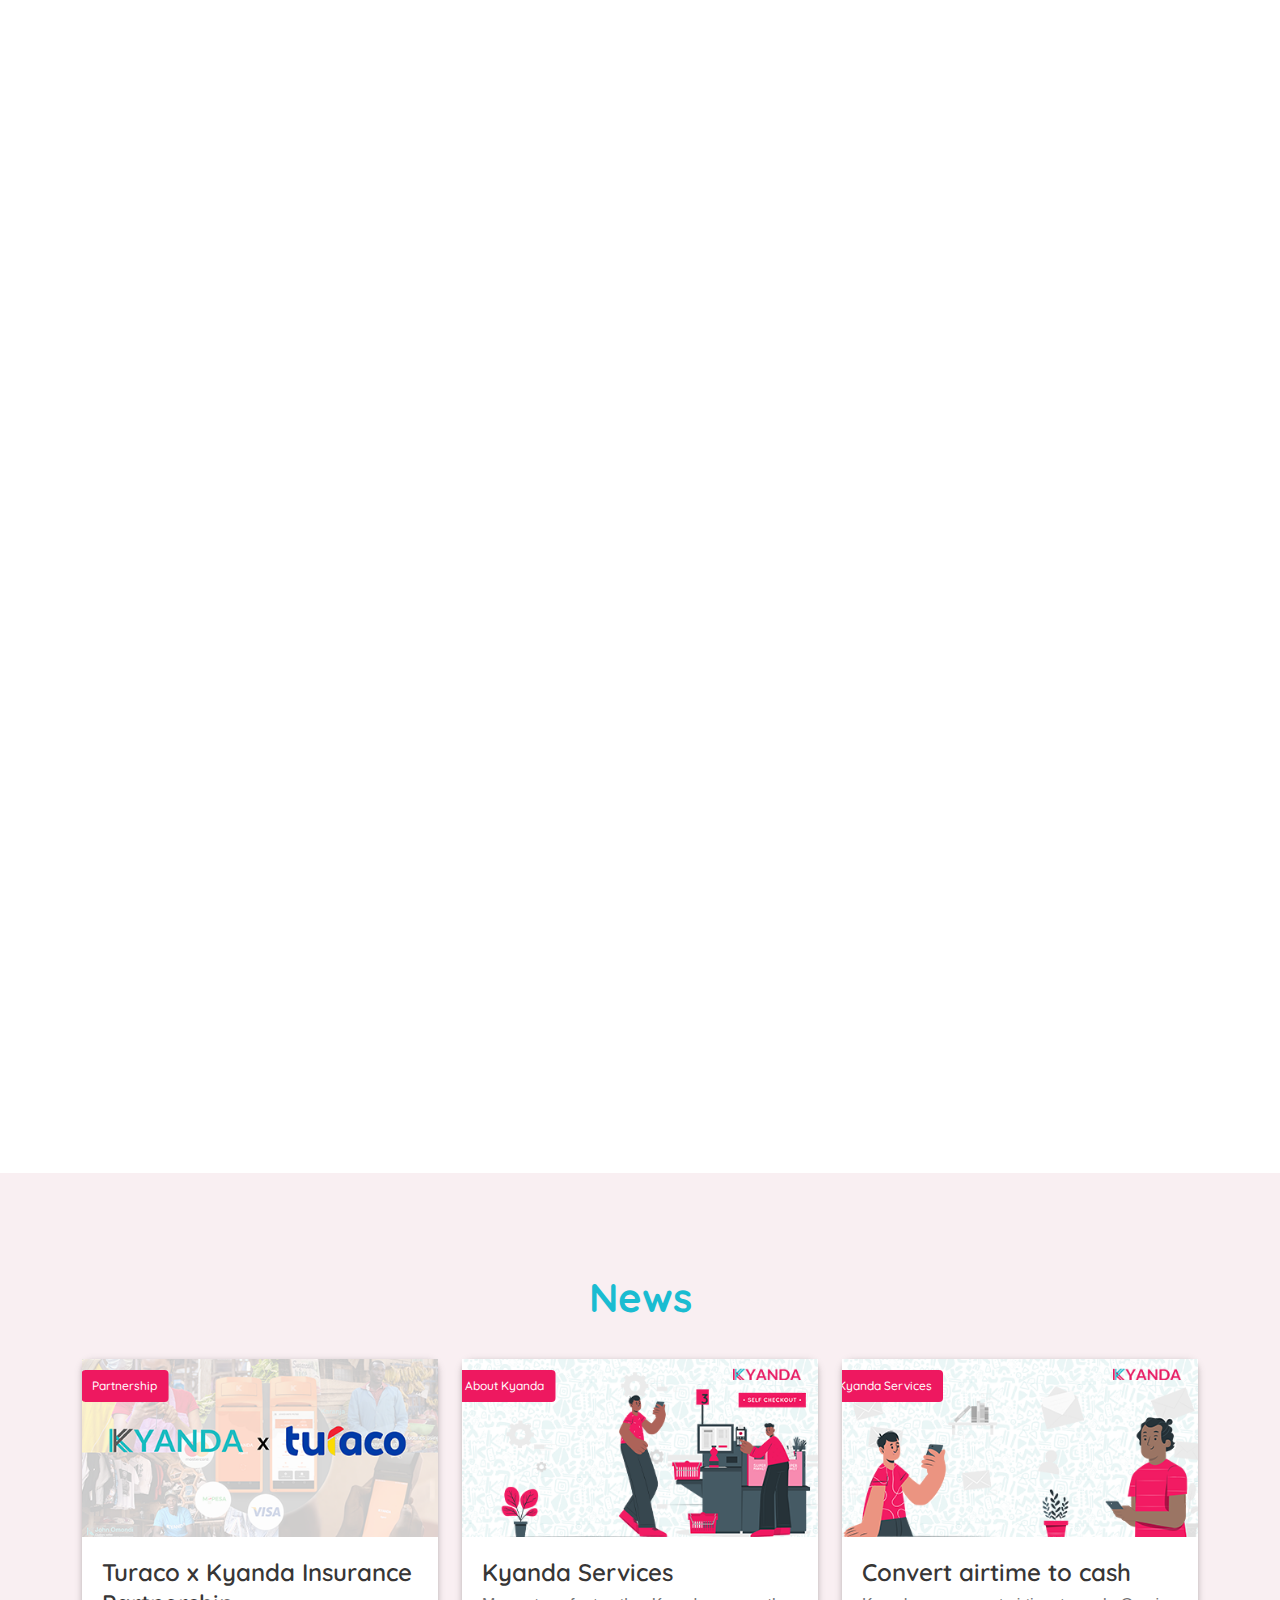
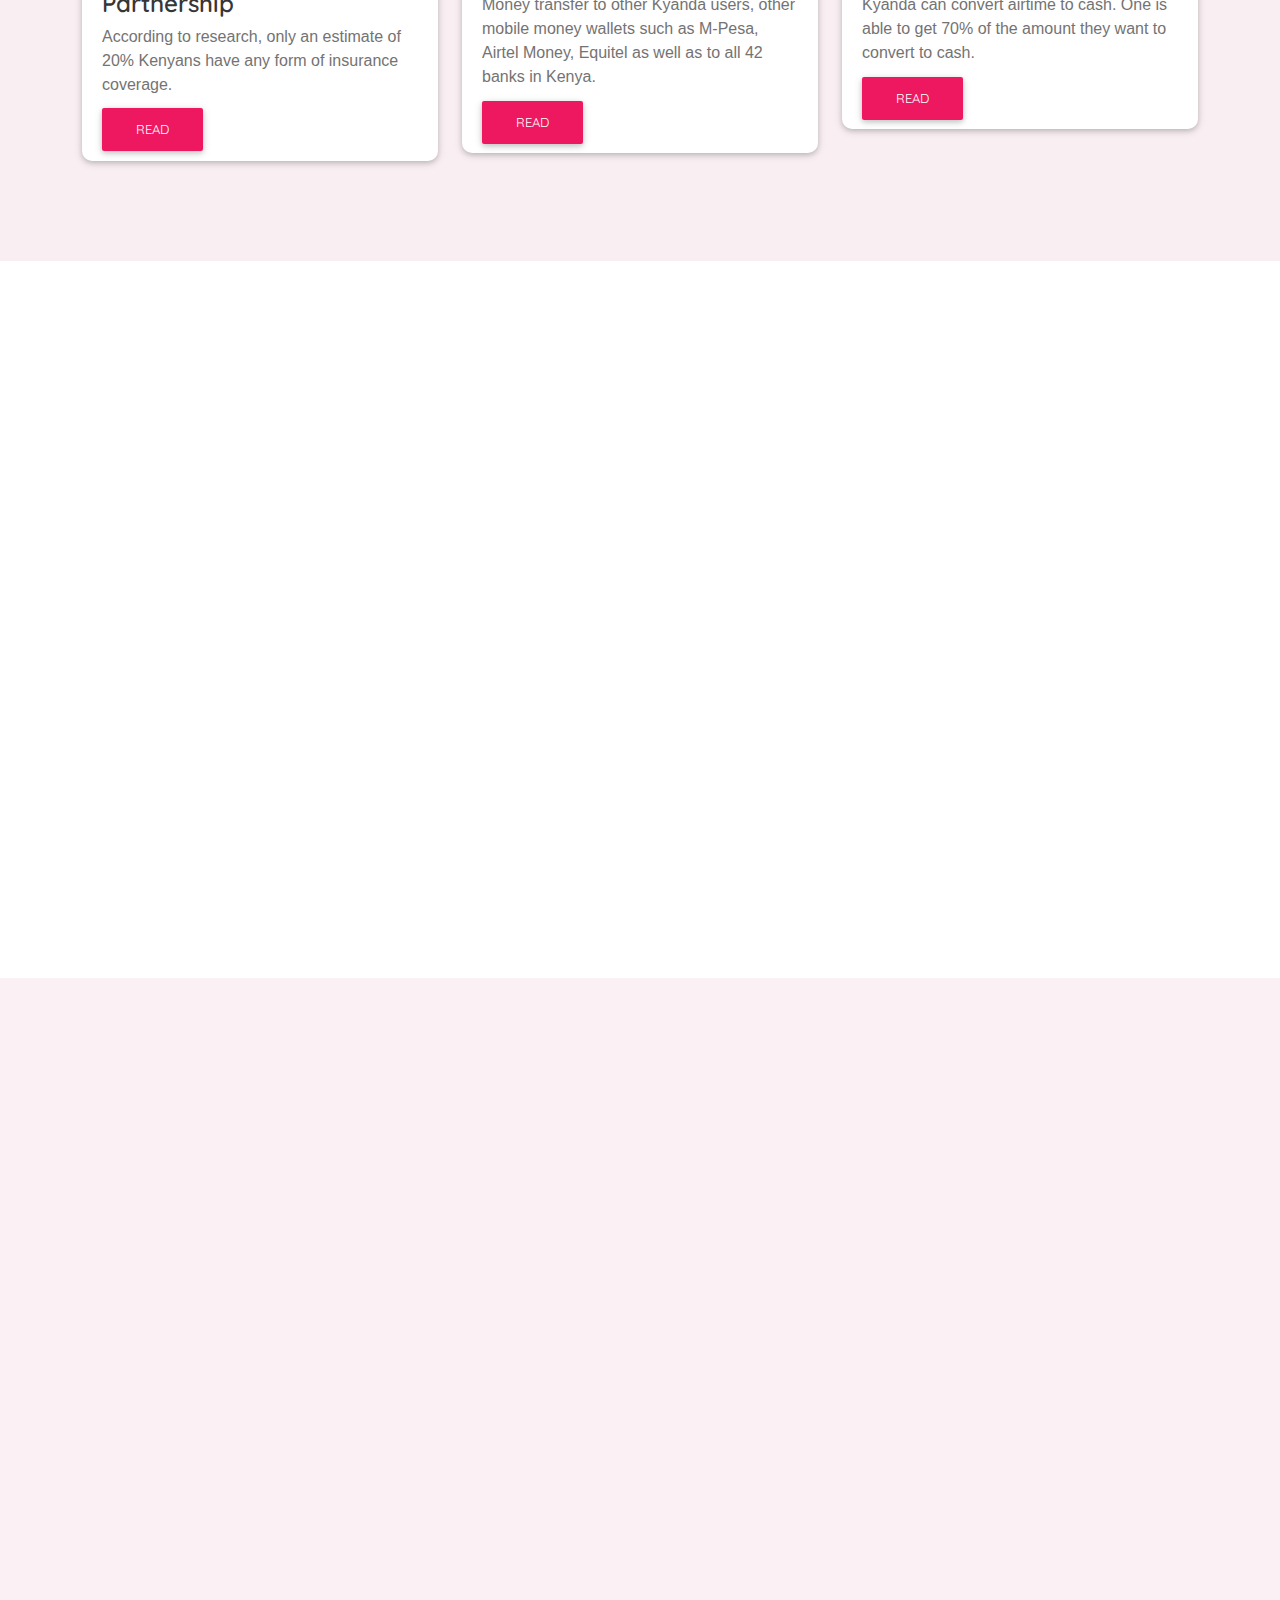
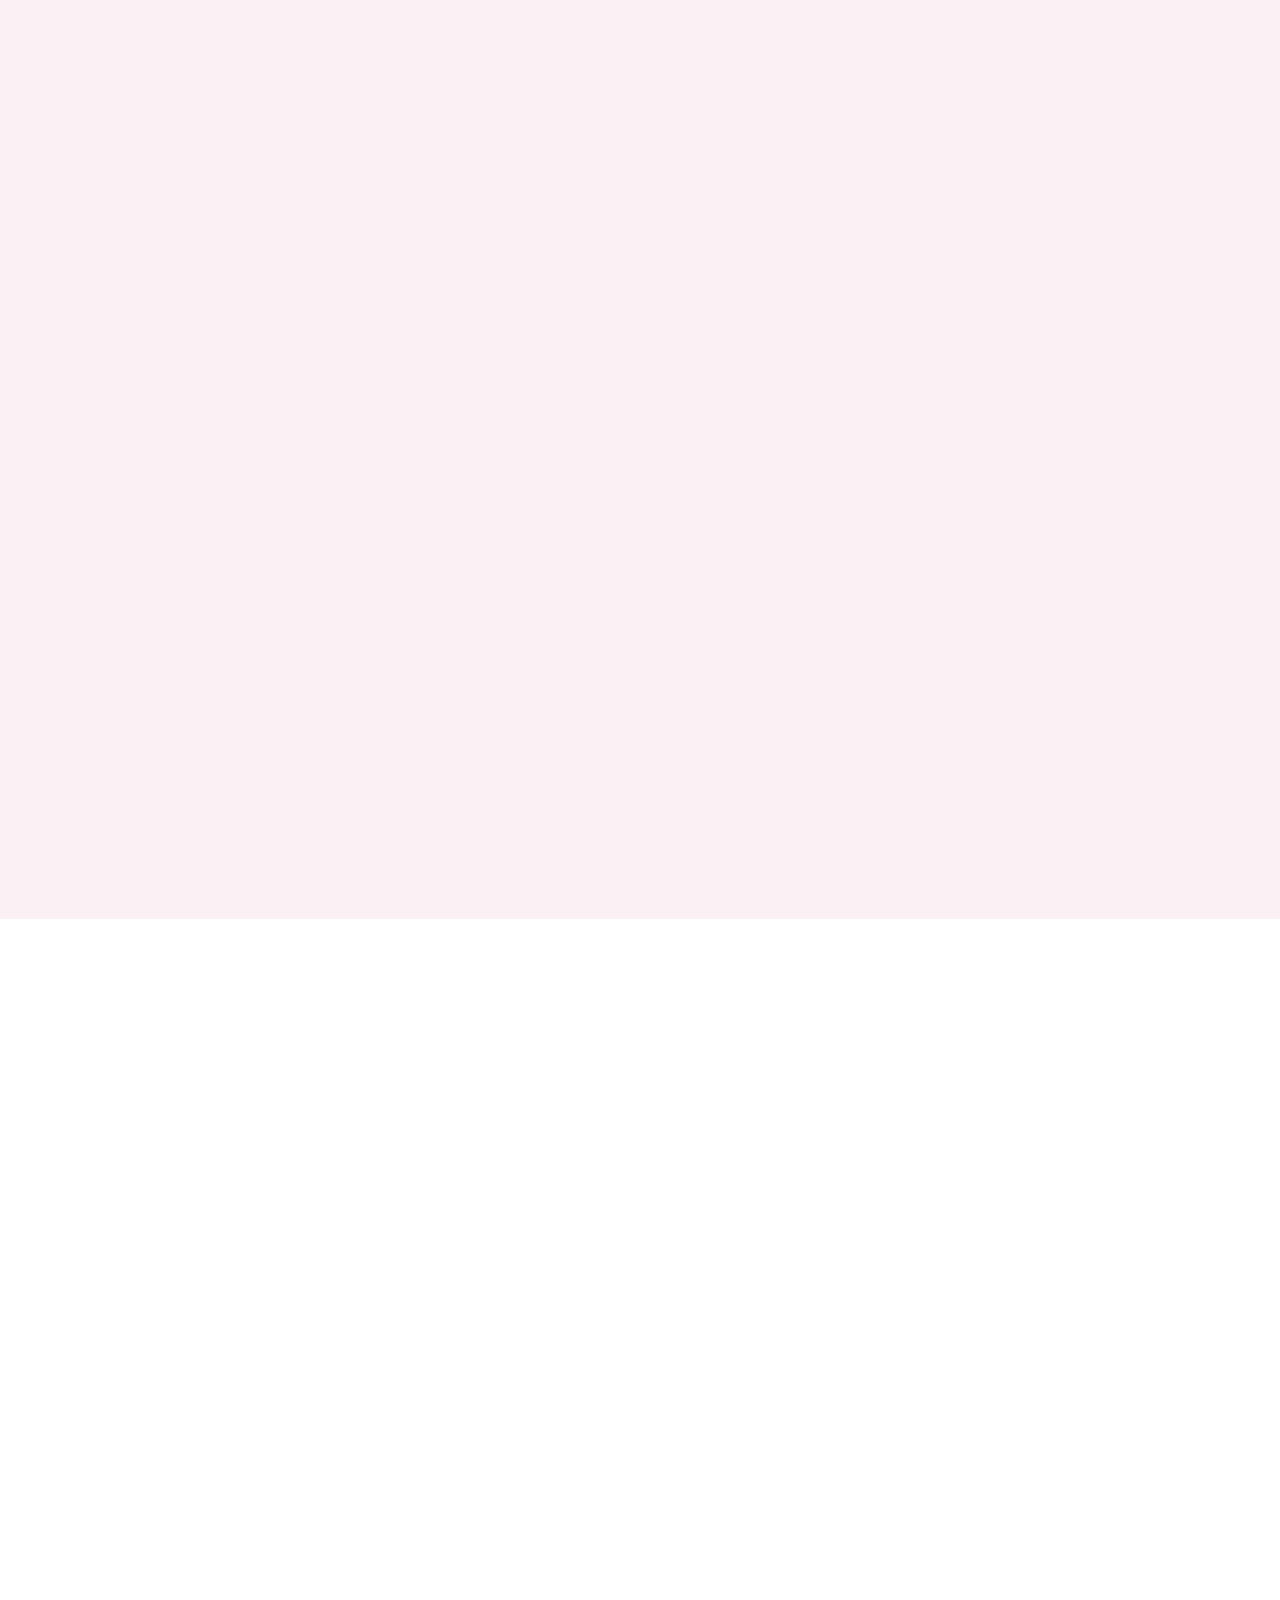
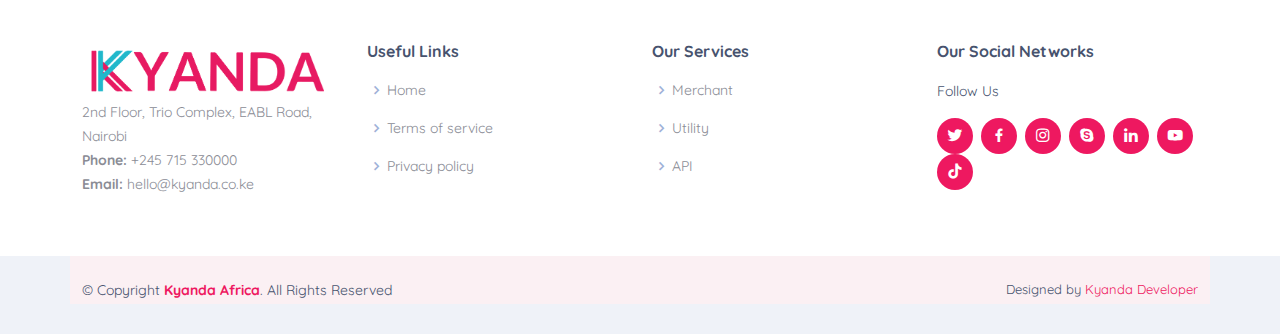
==== commit 2285a3de: "commit" ====
--- a/index.html
+++ b/index.html
@@ -271,12 +271,13 @@
                 <div class="card-content">
                     <div class="card-img">
                         <img src="assets/img/turaco.png" alt="">
-                        <span><h4>Kyanda x Turaco</h4></span>
+                        <span><h4>Partnership</h4></span>
                     </div>
                     <div class="card-desc">
-                        <h3>Heading</h3>
-                        <p>Lorem ipsum dolor sit amet consectetur, adipisicing elit. Laboriosam, voluptatum! Dolor quo, perspiciatis
-                            voluptas totam</p>
+                        <h3>Turaco x Kyanda Insurance Partnership</h3>
+                        <p>
+                          According to research, only an estimate of 20% Kenyans have any form of insurance coverage.
+                        </p>
                             <a href="#" class="btn-card">Read</a>   
                     </div>
                 </div>
@@ -285,13 +286,15 @@
             <div class="col-md-4">
                 <div class="card-content">
                     <div class="card-img">
-                        <img src="assets/img/kyanda.png" alt="">
-                        <span><h4>heading2</h4></span>
+                        <img src="assets/img/kyanda13.png" alt="">
+                        <span><h4>About Kyanda</h4></span>
                     </div>
                     <div class="card-desc">
-                        <h3>Heading2</h3>
-                        <p>Lorem ipsum dolor sit amet consectetur, adipisicing elit. Laboriosam, voluptatum! Dolor quo, perspiciatis
-                            voluptas totam</p>
+                        <h3>Kyanda Services</h3>
+                        <p>
+                          Money transfer to other Kyanda users, other mobile money wallets such as M-Pesa, Airtel Money, 
+                          Equitel as well as to all 42 banks in Kenya.
+                        </p>
                             <a href="#" class="btn-card">Read</a>   
                     </div>
                 </div>
@@ -299,13 +302,12 @@
             <div class="col-md-4">
                 <div class="card-content">
                     <div class="card-img">
-                        <img src="assets/img/kyanda.png" alt="">
-                        <span><h4>heading3</h4></span>
+                        <img src="assets/img/kyanda2.png" alt="">
+                        <span><h4>Kyanda Services</h4></span>
                     </div>
                     <div class="card-desc">
-                        <h3>Heading3</h3>
-                        <p>Lorem ipsum dolor sit amet consectetur, adipisicing elit. Laboriosam, voluptatum! Dolor quo, perspiciatis
-                            voluptas totam</p>
+                        <h3>Convert airtime to cash</h3>
+                        <p>Kyanda can convert airtime to cash. One is able to get 70% of the amount they want to convert to cash.</p>
                             <a href="#" class="btn-card">Read</a>   
                     </div>
                 </div>
--- a/assets/css/style.css
+++ b/assets/css/style.css
@@ -591,7 +591,7 @@
 }
 
 .card-desc h3 {
-	color: #000000;
+	color: #373636;
     font-weight: 600;
     font-size: 1.5em;
     line-height: 1.3em;
@@ -633,7 +633,7 @@
     color: #fff;
 }
 .btn-card:hover {
-    background: orange;
+    background: #29b6ca;
 }
 a.btn-card {
     text-decoration: none;
